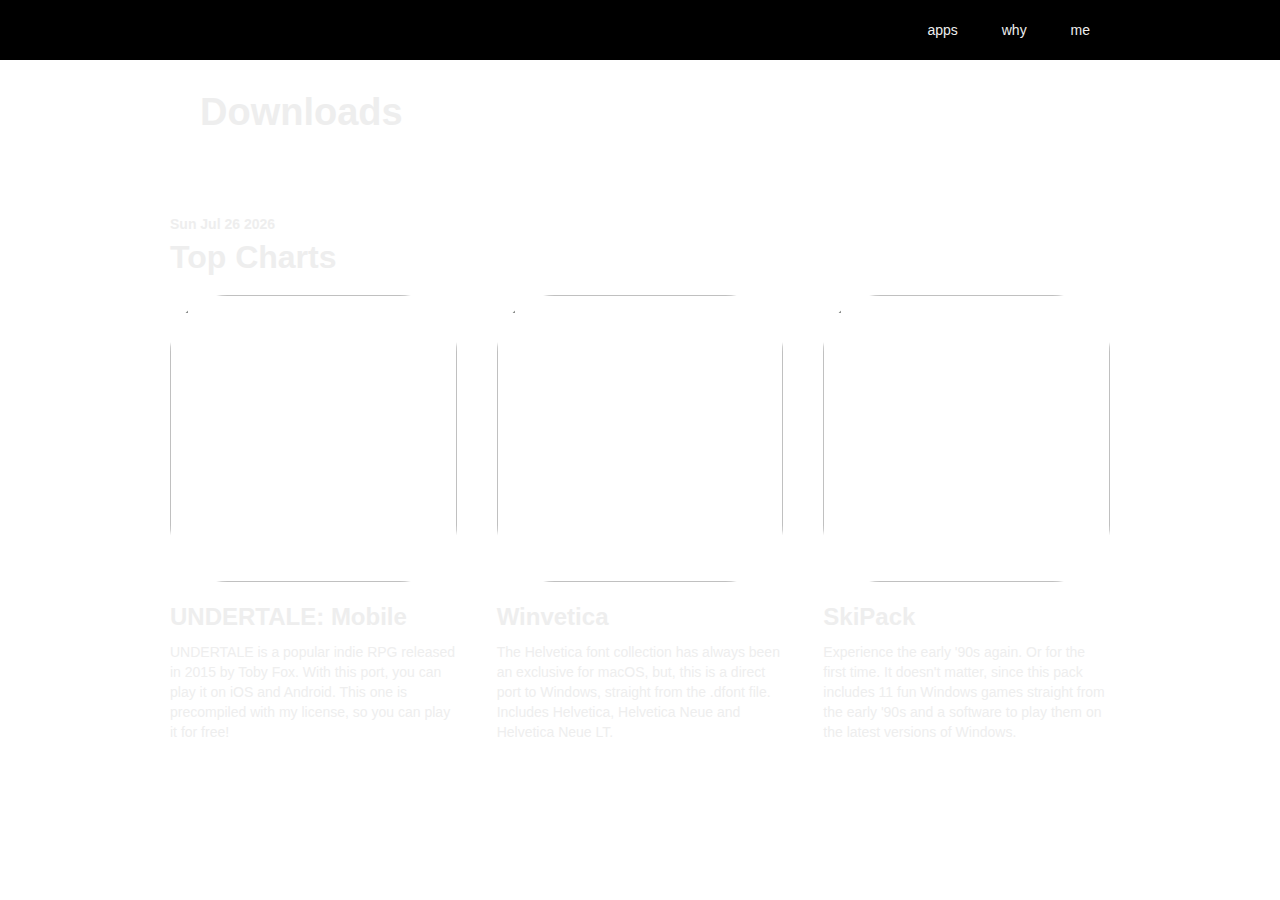
==== index.html @ b7f25a9e "Add files" ====
<!DOCTYPE html>
<html>
    <head>
        <meta charset="utf-8"/>
        <title>LIME</title>
        <meta content="width=device-width, initial-scale=1" name="viewport"/>
        <meta content="Webflow" name="generator"/>
        <link href="/main.css" rel="stylesheet" type="text/css"/>
        <link href="/ayefries.css" rel="stylesheet" type="text/css"/>
        <script src="https://ajax.googleapis.com/ajax/libs/webfont/1.6.26/webfont.js" type="text/javascript"></script>
        <script type="text/javascript">WebFont.load({  google: {    families: ["Inter:100,200,300,regular,500,600,700,800,900"]  }});</script>
        <!--[if lt IE 9]><script src="https://cdnjs.cloudflare.com/ajax/libs/html5shiv/3.7.3/html5shiv.min.js" type="text/javascript"></script><![endif]-->
        <script type="text/javascript">!function(o,c){var n=c.documentElement,t=" w-mod-";n.className+=t+"js",("ontouchstart"in o||o.DocumentTouch&&c instanceof DocumentTouch)&&(n.className+=t+"touch")}(window,document);</script>
        <link href="/favicon.ico" rel="shortcut icon" type="image/x-icon"/>
        <link href="/apple-touch-icon.png" rel="apple-touch-icon"/>
    </head>
    <body class="body">
        <div data-collapse="small" data-animation="over-right" data-duration="400" data-easing="ease-in-out-cubic" role="banner" class="navbar w-nav">
            <div class="container w-container">
                <a href="#" class="brand w-nav-brand"></a>
                <nav role="navigation" class="nav-menu w-nav-menu">
                    <a href="#cards-section" class="nav-link w-nav-link">apps</a>
                    <a href="#" class="nav-link-2 w-nav-link">why</a>
                    <a href="#" class="nav-link-3 w-nav-link">me</a>
                </nav>
                <div class="menu-button w-nav-button">
                    <div class="icon w-icon-nav-menu"></div>
                </div>
            </div>
        </div>
        <div class="section">
            <div class="container-2 w-container">
                <h1 class="heading">Downloads</h1>
            </div>
        </div>
        <section id="cards-section" class="cards-section">
            <div class="centered-container w-container">
                <div class="text-block" id="date">ALL TIME</div>
                <script>
                    var d = new Date();
                    document.getElementById("date").innerHTML = d.toDateString();
                </script>
                <h2 class="heading-2">Top Charts</h2>
                <div class="cards-grid-container">
                    <div id="w-node-0be28ad37b09-b2117bc1">
                        <div class="cards-image-mask">
                            <a class="image" href="/0001"><img src="https://uploads-ssl.webflow.com/5f4be71c3ffa8e6580117bc0/5f4ccf23a8316e9f488d3ea0_Untitled-1.png" srcset="https://uploads-ssl.webflow.com/5f4be71c3ffa8e6580117bc0/5f4ccf23a8316e9f488d3ea0_Untitled-1-p-500.png 500w, https://uploads-ssl.webflow.com/5f4be71c3ffa8e6580117bc0/5f4ccf23a8316e9f488d3ea0_Untitled-1-p-800.png 800w, https://uploads-ssl.webflow.com/5f4be71c3ffa8e6580117bc0/5f4ccf23a8316e9f488d3ea0_Untitled-1.png 1024w" sizes="(max-width: 479px) 65vw, (max-width: 767px) 78vw, (max-width: 991px) 229.3333282470703px, 286.66668701171875px" alt="" class="cards-image"/></a>
                        </div>
                        <h3>UNDERTALE: Mobile</h3>
                        <p>UNDERTALE is a popular indie RPG released in 2015 by Toby Fox. With this port, you can play it on iOS and Android. This one is precompiled with my license, so you can play it for free!</p>
                    </div>
                    <div id="w-node-0be28ad37b10-b2117bc1">
                        <div class="cards-image-mask">
                            <a class="image" href="/0002"><img src="https://uploads-ssl.webflow.com/5f4be71c3ffa8e6580117bc0/5f4ccd608e3f419d838f14cb_Winvetica.png" srcset="https://uploads-ssl.webflow.com/5f4be71c3ffa8e6580117bc0/5f4ccd608e3f419d838f14cb_Winvetica-p-500.png 500w, https://uploads-ssl.webflow.com/5f4be71c3ffa8e6580117bc0/5f4ccd608e3f419d838f14cb_Winvetica-p-800.png 800w, https://uploads-ssl.webflow.com/5f4be71c3ffa8e6580117bc0/5f4ccd608e3f419d838f14cb_Winvetica.png 1024w" sizes="(max-width: 479px) 65vw, (max-width: 767px) 78vw, (max-width: 991px) 229.33334350585938px, 286.6666564941406px" alt="" class="cards-image"/></a>
                        </div>
                    <h3 id="w-node-0be28ad37b13-b2117bc1">Winvetica</h3>
                    <p id="w-node-0be28ad37b15-b2117bc1">The Helvetica font collection has always been an exclusive for macOS, but, this is a direct port to Windows, straight from the .dfont file. Includes Helvetica, Helvetica Neue and Helvetica Neue LT.</p>
                </div>
                <div id="w-node-0be28ad37b17-b2117bc1">
                    <div class="cards-image-mask">
                        <a class="image" href="/0003"><img src="https://uploads-ssl.webflow.com/5f4be71c3ffa8e6580117bc0/5f4cd5f817865e6aff352562_SkiPack.png" srcset="https://uploads-ssl.webflow.com/5f4be71c3ffa8e6580117bc0/5f4cd5f817865e6aff352562_SkiPack-p-500.png 500w, https://uploads-ssl.webflow.com/5f4be71c3ffa8e6580117bc0/5f4cd5f817865e6aff352562_SkiPack-p-800.png 800w, https://uploads-ssl.webflow.com/5f4be71c3ffa8e6580117bc0/5f4cd5f817865e6aff352562_SkiPack.png 1024w" sizes="(max-width: 479px) 65vw, (max-width: 767px) 78vw, (max-width: 991px) 229.3333282470703px, 286.66668701171875px" alt="" class="cards-image"/></a>
                    </div>
                    <h3 id="w-node-0be28ad37b1a-b2117bc1">SkiPack</h3>
                    <p id="w-node-0be28ad37b1c-b2117bc1">Experience the early '90s again. Or for the first time. It doesn't matter, since this pack includes 11 fun Windows games straight from the early '90s and a software to play them on the latest versions of Windows.</p>
                </div>
            </div>
        </div>
    </section>
    <script src="https://d3e54v103j8qbb.cloudfront.net/js/jquery-3.5.1.min.dc5e7f18c8.js?site=5f4be71c3ffa8e6580117bc0" type="text/javascript" integrity="sha256-9/aliU8dGd2tb6OSsuzixeV4y/faTqgFtohetphbbj0=" crossorigin="anonymous"></script>
    <script src="https://uploads-ssl.webflow.com/5f4be71c3ffa8e6580117bc0/js/webflow.a8ec59595.js" type="text/javascript"></script>
    <!--[if lte IE 9]><script src="//cdnjs.cloudflare.com/ajax/libs/placeholders/3.0.2/placeholders.min.js"></script><![endif]-->
</body>
</html>
---- main.css ----
/* Generated on: Mon Aug 31 2020 11:08:50 GMT+0000 (Coordinated Universal Time) */
/* ==========================================================================
   normalize.css v3.0.3 | MIT License | github.com/necolas/normalize.css 
   ========================================================================== */
/*! normalize.css v3.0.3 | MIT License | github.com/necolas/normalize.css */html{font-family:sans-serif;-ms-text-size-adjust:100%;-webkit-text-size-adjust:100%;scroll-behavior:smooth;}body{margin:0}article,aside,details,figcaption,figure,footer,header,hgroup,main,menu,nav,section,summary{display:block}audio,canvas,progress,video{display:inline-block;vertical-align:baseline}audio:not([controls]){display:none;height:0}[hidden],template{display:none}a{background-color:transparent}a:active,a:hover{outline:0}abbr[title]{border-bottom:1px dotted}b,strong{font-weight:bold}dfn{font-style:italic}h1{font-size:2em;margin:.67em 0}mark{background:#ff0;color:#000}small{font-size:80%}sub,sup{font-size:75%;line-height:0;position:relative;vertical-align:baseline}sup{top:-0.5em}sub{bottom:-0.25em}img{border:0}svg:not(:root){overflow:hidden}figure{margin:1em 40px}hr{box-sizing:content-box;height:0}pre{overflow:auto}code,kbd,pre,samp{font-family:monospace,monospace;font-size:1em}button,input,optgroup,select,textarea{color:inherit;font:inherit;margin:0}button{overflow:visible}button,select{text-transform:none}button,html input[type="button"],input[type="reset"]{-webkit-appearance:button;cursor:pointer}button[disabled],html input[disabled]{cursor:default}button::-moz-focus-inner,input::-moz-focus-inner{border:0;padding:0}input{line-height:normal}input[type="checkbox"],input[type="radio"]{box-sizing:border-box;padding:0}input[type="number"]::-webkit-inner-spin-button,input[type="number"]::-webkit-outer-spin-button{height:auto}input[type="search"]{-webkit-appearance:none}input[type="search"]::-webkit-search-cancel-button,input[type="search"]::-webkit-search-decoration{-webkit-appearance:none}fieldset{border:1px solid #c0c0c0;margin:0 2px;padding:.35em .625em .75em}legend{border:0;padding:0}textarea{overflow:auto}optgroup{font-weight:bold}table{border-collapse:collapse;border-spacing:0}td,th{padding:0}

/* ==========================================================================
   Start of base Webflow CSS - If you're looking for some ultra-clean CSS, skip the boilerplate and see the unminified code below.
   ========================================================================== */
   @font-face{font-family:'webflow-icons';src:url("[data-uri]") format('truetype');font-weight:normal;font-style:normal}[class^="w-icon-"],[class*=" w-icon-"]{font-family:'webflow-icons' !important;speak:none;font-style:normal;font-weight:normal;font-variant:normal;text-transform:none;line-height:1;-webkit-font-smoothing:antialiased;-moz-osx-font-smoothing:grayscale}.w-icon-slider-right:before{content:"\e600"}.w-icon-slider-left:before{content:"\e601"}.w-icon-nav-menu:before{content:"\e602"}.w-icon-arrow-down:before,.w-icon-dropdown-toggle:before{content:"\e603"}.w-icon-file-upload-remove:before{content:"\e900"}.w-icon-file-upload-icon:before{content:"\e903"}*{-webkit-box-sizing:border-box;-moz-box-sizing:border-box;box-sizing:border-box}html{height:100%}body{margin:0;min-height:100%;background-color:#fff;font-family:Arial,sans-serif;font-size:14px;line-height:20px;color:#333}img{max-width:100%;vertical-align:middle;display:inline-block}html.w-mod-touch *{background-attachment:scroll !important}.w-block{display:block}.w-inline-block{max-width:100%;display:inline-block}.w-clearfix:before,.w-clearfix:after{content:" ";display:table;grid-column-start:1;grid-row-start:1;grid-column-end:2;grid-row-end:2}.w-clearfix:after{clear:both}.w-hidden{display:none}.w-button{display:inline-block;padding:9px 15px;background-color:#3898EC;color:white;border:0;line-height:inherit;text-decoration:none;cursor:pointer;border-radius:0}input.w-button{-webkit-appearance:button}html[data-w-dynpage] [data-w-cloak]{color:transparent !important}.w-webflow-badge,.w-webflow-badge *{position:static;left:auto;top:auto;right:auto;bottom:auto;z-index:auto;display:block;visibility:visible;overflow:visible;overflow-x:visible;overflow-y:visible;box-sizing:border-box;width:auto;height:auto;max-height:none;max-width:none;min-height:0;min-width:0;margin:0;padding:0;float:none;clear:none;border:0 none transparent;border-radius:0;background:none;background-image:none;background-position:0 0;background-size:auto auto;background-repeat:repeat;background-origin:padding-box;background-clip:border-box;background-attachment:scroll;background-color:transparent;box-shadow:none;opacity:1;transform:none;transition:none;direction:ltr;font-family:inherit;font-weight:inherit;color:inherit;font-size:inherit;line-height:inherit;font-style:inherit;font-variant:inherit;text-align:inherit;letter-spacing:inherit;text-decoration:inherit;text-indent:0;text-transform:inherit;list-style-type:disc;text-shadow:none;font-smoothing:auto;vertical-align:baseline;cursor:inherit;white-space:inherit;word-break:normal;word-spacing:normal;word-wrap:normal}.w-webflow-badge{position:fixed !important;display:inline-block !important;visibility:visible !important;z-index:2147483647 !important;top:auto !important;right:12px !important;bottom:12px !important;left:auto !important;color:#AAADB0 !important;background-color:#fff !important;border-radius:3px !important;padding:6px 8px 6px 6px !important;font-size:12px !important;opacity:1 !important;line-height:14px !important;text-decoration:none !important;transform:none !important;margin:0 !important;width:auto !important;height:auto !important;overflow:visible !important;white-space:nowrap;box-shadow:0 0 0 1px rgba(0,0,0,0.1),0 1px 3px rgba(0,0,0,0.1);cursor:pointer}.w-webflow-badge>img{display:inline-block !important;visibility:visible !important;opacity:1 !important;vertical-align:middle !important}h1,h2,h3,h4,h5,h6{font-weight:bold;margin-bottom:10px}h1{font-size:38px;line-height:44px;margin-top:20px}h2{font-size:32px;line-height:36px;margin-top:20px}h3{font-size:24px;line-height:30px;margin-top:20px}h4{font-size:18px;line-height:24px;margin-top:10px}h5{font-size:14px;line-height:20px;margin-top:10px}h6{font-size:12px;line-height:18px;margin-top:10px}p{margin-top:0;margin-bottom:10px}blockquote{margin:0 0 10px 0;padding:10px 20px;border-left:5px solid #E2E2E2;font-size:18px;line-height:22px}figure{margin:0;margin-bottom:10px}figcaption{margin-top:5px;text-align:center}ul,ol{margin-top:0;margin-bottom:10px;padding-left:40px}.w-list-unstyled{padding-left:0;list-style:none}.w-embed:before,.w-embed:after{content:" ";display:table;grid-column-start:1;grid-row-start:1;grid-column-end:2;grid-row-end:2}.w-embed:after{clear:both}.w-video{width:100%;position:relative;padding:0}.w-video iframe,.w-video object,.w-video embed{position:absolute;top:0;left:0;width:100%;height:100%}fieldset{padding:0;margin:0;border:0}button,html input[type="button"],input[type="reset"]{border:0;cursor:pointer;-webkit-appearance:button}.w-form{margin:0 0 15px}.w-form-done{display:none;padding:20px;text-align:center;background-color:#dddddd}.w-form-fail{display:none;margin-top:10px;padding:10px;background-color:#ffdede}label{display:block;margin-bottom:5px;font-weight:bold}.w-input,.w-select{display:block;width:100%;height:38px;padding:8px 12px;margin-bottom:10px;font-size:14px;line-height:1.42857143;color:#333333;vertical-align:middle;background-color:#ffffff;border:1px solid #cccccc}.w-input:-moz-placeholder,.w-select:-moz-placeholder{color:#999}.w-input::-moz-placeholder,.w-select::-moz-placeholder{color:#999;opacity:1}.w-input:-ms-input-placeholder,.w-select:-ms-input-placeholder{color:#999}.w-input::-webkit-input-placeholder,.w-select::-webkit-input-placeholder{color:#999}.w-input:focus,.w-select:focus{border-color:#3898EC;outline:0}.w-input[disabled],.w-select[disabled],.w-input[readonly],.w-select[readonly],fieldset[disabled] .w-input,fieldset[disabled] .w-select{cursor:not-allowed;background-color:#eeeeee}textarea.w-input,textarea.w-select{height:auto}.w-select{background-color:#f3f3f3}.w-select[multiple]{height:auto}.w-form-label{display:inline-block;cursor:pointer;font-weight:normal;margin-bottom:0}.w-radio{display:block;margin-bottom:5px;padding-left:20px}.w-radio:before,.w-radio:after{content:" ";display:table;grid-column-start:1;grid-row-start:1;grid-column-end:2;grid-row-end:2}.w-radio:after{clear:both}.w-radio-input{margin:4px 0 0;margin-top:1px \9;line-height:normal;float:left;margin-left:-20px}.w-radio-input{margin-top:3px}.w-file-upload{display:block;margin-bottom:10px}.w-file-upload-input{width:.1px;height:.1px;opacity:0;overflow:hidden;position:absolute;z-index:-100}.w-file-upload-default,.w-file-upload-uploading,.w-file-upload-success{display:inline-block;color:#333333}.w-file-upload-error{display:block;margin-top:10px}.w-file-upload-default.w-hidden,.w-file-upload-uploading.w-hidden,.w-file-upload-error.w-hidden,.w-file-upload-success.w-hidden{display:none}.w-file-upload-uploading-btn{display:flex;font-size:14px;font-weight:normal;cursor:pointer;margin:0;padding:8px 12px;border:1px solid #cccccc;background-color:#fafafa}.w-file-upload-file{display:flex;flex-grow:1;justify-content:space-between;margin:0;padding:8px 9px 8px 11px;border:1px solid #cccccc;background-color:#fafafa}.w-file-upload-file-name{font-size:14px;font-weight:normal;display:block}.w-file-remove-link{margin-top:3px;margin-left:10px;width:auto;height:auto;padding:3px;display:block;cursor:pointer}.w-icon-file-upload-remove{margin:auto;font-size:10px}.w-file-upload-error-msg{display:inline-block;color:#ea384c;padding:2px 0}.w-file-upload-info{display:inline-block;line-height:38px;padding:0 12px}.w-file-upload-label{display:inline-block;font-size:14px;font-weight:normal;cursor:pointer;margin:0;padding:8px 12px;border:1px solid #cccccc;background-color:#fafafa}.w-icon-file-upload-icon,.w-icon-file-upload-uploading{display:inline-block;margin-right:8px;width:20px}.w-icon-file-upload-uploading{height:20px}.w-container{margin-left:auto;margin-right:auto;max-width:940px}.w-container:before,.w-container:after{content:" ";display:table;grid-column-start:1;grid-row-start:1;grid-column-end:2;grid-row-end:2}.w-container:after{clear:both}.w-container .w-row{margin-left:-10px;margin-right:-10px}.w-row:before,.w-row:after{content:" ";display:table;grid-column-start:1;grid-row-start:1;grid-column-end:2;grid-row-end:2}.w-row:after{clear:both}.w-row .w-row{margin-left:0;margin-right:0}.w-col{position:relative;float:left;width:100%;min-height:1px;padding-left:10px;padding-right:10px}.w-col .w-col{padding-left:0;padding-right:0}.w-col-1{width:8.33333333%}.w-col-2{width:16.66666667%}.w-col-3{width:25%}.w-col-4{width:33.33333333%}.w-col-5{width:41.66666667%}.w-col-6{width:50%}.w-col-7{width:58.33333333%}.w-col-8{width:66.66666667%}.w-col-9{width:75%}.w-col-10{width:83.33333333%}.w-col-11{width:91.66666667%}.w-col-12{width:100%}.w-hidden-main{display:none !important}@media screen and (max-width:991px){.w-container{max-width:728px}.w-hidden-main{display:inherit !important}.w-hidden-medium{display:none !important}.w-col-medium-1{width:8.33333333%}.w-col-medium-2{width:16.66666667%}.w-col-medium-3{width:25%}.w-col-medium-4{width:33.33333333%}.w-col-medium-5{width:41.66666667%}.w-col-medium-6{width:50%}.w-col-medium-7{width:58.33333333%}.w-col-medium-8{width:66.66666667%}.w-col-medium-9{width:75%}.w-col-medium-10{width:83.33333333%}.w-col-medium-11{width:91.66666667%}.w-col-medium-12{width:100%}.w-col-stack{width:100%;left:auto;right:auto}}@media screen and (max-width:767px){.w-hidden-main{display:inherit !important}.w-hidden-medium{display:inherit !important}.w-hidden-small{display:none !important}.w-row,.w-container .w-row{margin-left:0;margin-right:0}.w-col{width:100%;left:auto;right:auto}.w-col-small-1{width:8.33333333%}.w-col-small-2{width:16.66666667%}.w-col-small-3{width:25%}.w-col-small-4{width:33.33333333%}.w-col-small-5{width:41.66666667%}.w-col-small-6{width:50%}.w-col-small-7{width:58.33333333%}.w-col-small-8{width:66.66666667%}.w-col-small-9{width:75%}.w-col-small-10{width:83.33333333%}.w-col-small-11{width:91.66666667%}.w-col-small-12{width:100%}}@media screen and (max-width:479px){.w-container{max-width:none}.w-hidden-main{display:inherit !important}.w-hidden-medium{display:inherit !important}.w-hidden-small{display:inherit !important}.w-hidden-tiny{display:none !important}.w-col{width:100%}.w-col-tiny-1{width:8.33333333%}.w-col-tiny-2{width:16.66666667%}.w-col-tiny-3{width:25%}.w-col-tiny-4{width:33.33333333%}.w-col-tiny-5{width:41.66666667%}.w-col-tiny-6{width:50%}.w-col-tiny-7{width:58.33333333%}.w-col-tiny-8{width:66.66666667%}.w-col-tiny-9{width:75%}.w-col-tiny-10{width:83.33333333%}.w-col-tiny-11{width:91.66666667%}.w-col-tiny-12{width:100%}}.w-widget{position:relative}.w-widget-map{width:100%;height:400px}.w-widget-map label{width:auto;display:inline}.w-widget-map img{max-width:inherit}.w-widget-map .gm-style-iw{text-align:center}.w-widget-map .gm-style-iw>button{display:none !important}.w-widget-twitter{overflow:hidden}.w-widget-twitter-count-shim{display:inline-block;vertical-align:top;position:relative;width:28px;height:20px;text-align:center;background:white;border:#758696 solid 1px;border-radius:3px}.w-widget-twitter-count-shim *{pointer-events:none;-webkit-user-select:none;-moz-user-select:none;-ms-user-select:none;user-select:none}.w-widget-twitter-count-shim .w-widget-twitter-count-inner{position:relative;font-size:15px;line-height:12px;text-align:center;color:#999;font-family:serif}.w-widget-twitter-count-shim .w-widget-twitter-count-clear{position:relative;display:block}.w-widget-twitter-count-shim.w--large{width:36px;height:28px}.w-widget-twitter-count-shim.w--large .w-widget-twitter-count-inner{font-size:18px;line-height:18px}.w-widget-twitter-count-shim:not(.w--vertical){margin-left:5px;margin-right:8px}.w-widget-twitter-count-shim:not(.w--vertical).w--large{margin-left:6px}.w-widget-twitter-count-shim:not(.w--vertical):before,.w-widget-twitter-count-shim:not(.w--vertical):after{top:50%;left:0;border:solid transparent;content:" ";height:0;width:0;position:absolute;pointer-events:none}.w-widget-twitter-count-shim:not(.w--vertical):before{border-color:rgba(117,134,150,0);border-right-color:#5d6c7b;border-width:4px;margin-left:-9px;margin-top:-4px}.w-widget-twitter-count-shim:not(.w--vertical).w--large:before{border-width:5px;margin-left:-10px;margin-top:-5px}.w-widget-twitter-count-shim:not(.w--vertical):after{border-color:rgba(255,255,255,0);border-right-color:white;border-width:4px;margin-left:-8px;margin-top:-4px}.w-widget-twitter-count-shim:not(.w--vertical).w--large:after{border-width:5px;margin-left:-9px;margin-top:-5px}.w-widget-twitter-count-shim.w--vertical{width:61px;height:33px;margin-bottom:8px}.w-widget-twitter-count-shim.w--vertical:before,.w-widget-twitter-count-shim.w--vertical:after{top:100%;left:50%;border:solid transparent;content:" ";height:0;width:0;position:absolute;pointer-events:none}.w-widget-twitter-count-shim.w--vertical:before{border-color:rgba(117,134,150,0);border-top-color:#5d6c7b;border-width:5px;margin-left:-5px}.w-widget-twitter-count-shim.w--vertical:after{border-color:rgba(255,255,255,0);border-top-color:white;border-width:4px;margin-left:-4px}.w-widget-twitter-count-shim.w--vertical .w-widget-twitter-count-inner{font-size:18px;line-height:22px}.w-widget-twitter-count-shim.w--vertical.w--large{width:76px}.w-widget-gplus{overflow:hidden}.w-background-video{position:relative;overflow:hidden;height:500px;color:white}.w-background-video>video{background-size:cover;background-position:50% 50%;position:absolute;margin:auto;width:100%;height:100%;right:-100%;bottom:-100%;top:-100%;left:-100%;object-fit:cover;z-index:-100}.w-background-video>video::-webkit-media-controls-start-playback-button{display:none !important;-webkit-appearance:none}.w-slider{position:relative;height:300px;text-align:center;background:#dddddd;clear:both;-webkit-tap-highlight-color:rgba(0,0,0,0);tap-highlight-color:rgba(0,0,0,0)}.w-slider-mask{position:relative;display:block;overflow:hidden;z-index:1;left:0;right:0;height:100%;white-space:nowrap}.w-slide{position:relative;display:inline-block;vertical-align:top;width:100%;height:100%;white-space:normal;text-align:left}.w-slider-nav{position:absolute;z-index:2;top:auto;right:0;bottom:0;left:0;margin:auto;padding-top:10px;height:40px;text-align:center;-webkit-tap-highlight-color:rgba(0,0,0,0);tap-highlight-color:rgba(0,0,0,0)}.w-slider-nav.w-round>div{border-radius:100%}.w-slider-nav.w-num>div{width:auto;height:auto;padding:.2em .5em;font-size:inherit;line-height:inherit}.w-slider-nav.w-shadow>div{box-shadow:0 0 3px rgba(51,51,51,0.4)}.w-slider-nav-invert{color:#fff}.w-slider-nav-invert>div{background-color:rgba(34,34,34,0.4)}.w-slider-nav-invert>div.w-active{background-color:#222}.w-slider-dot{position:relative;display:inline-block;width:1em;height:1em;background-color:rgba(255,255,255,0.4);cursor:pointer;margin:0 3px .5em;transition:background-color 100ms,color 100ms}.w-slider-dot.w-active{background-color:#fff}.w-slider-dot:focus{outline:none;box-shadow:0 0 0 2px #fff}.w-slider-dot:focus.w-active{box-shadow:none}.w-slider-arrow-left,.w-slider-arrow-right{position:absolute;width:80px;top:0;right:0;bottom:0;left:0;margin:auto;cursor:pointer;overflow:hidden;color:white;font-size:40px;-webkit-tap-highlight-color:rgba(0,0,0,0);tap-highlight-color:rgba(0,0,0,0);-webkit-user-select:none;-moz-user-select:none;-ms-user-select:none;user-select:none}.w-slider-arrow-left [class^="w-icon-"],.w-slider-arrow-right [class^="w-icon-"],.w-slider-arrow-left [class*=" w-icon-"],.w-slider-arrow-right [class*=" w-icon-"]{position:absolute}.w-slider-arrow-left:focus,.w-slider-arrow-right:focus{outline:0}.w-slider-arrow-left{z-index:3;right:auto}.w-slider-arrow-right{z-index:4;left:auto}.w-icon-slider-left,.w-icon-slider-right{top:0;right:0;bottom:0;left:0;margin:auto;width:1em;height:1em}.w-slider-aria-label{border:0;clip:rect(0 0 0 0);height:1px;margin:-1px;overflow:hidden;padding:0;position:absolute;width:1px}.w-dropdown{display:inline-block;position:relative;text-align:left;margin-left:auto;margin-right:auto;z-index:900}.w-dropdown-btn,.w-dropdown-toggle,.w-dropdown-link{position:relative;vertical-align:top;text-decoration:none;color:#222222;padding:20px;text-align:left;margin-left:auto;margin-right:auto;white-space:nowrap}.w-dropdown-toggle{-webkit-user-select:none;-moz-user-select:none;-ms-user-select:none;user-select:none;display:inline-block;cursor:pointer;padding-right:40px}.w-dropdown-toggle:focus{outline:0}.w-icon-dropdown-toggle{position:absolute;top:0;right:0;bottom:0;margin:auto;margin-right:20px;width:1em;height:1em}.w-dropdown-list{position:absolute;background:#dddddd;display:none;min-width:100%}.w-dropdown-list.w--open{display:block}.w-dropdown-link{padding:10px 20px;display:block;color:#222222}.w-dropdown-link.w--current{color:#0082f3}.w-dropdown-link:focus{outline:0}@media screen and (max-width:767px){.w-nav-brand{padding-left:10px}}.w-lightbox-backdrop{color:#000;cursor:auto;font-family:serif;font-size:medium;font-style:normal;font-variant:normal;font-weight:normal;letter-spacing:normal;line-height:normal;list-style:disc;text-align:start;text-indent:0;text-shadow:none;text-transform:none;visibility:visible;white-space:normal;word-break:normal;word-spacing:normal;word-wrap:normal;position:fixed;top:0;right:0;bottom:0;left:0;color:#fff;font-family:"Helvetica Neue",Helvetica,Ubuntu,"Segoe UI",Verdana,sans-serif;font-size:17px;line-height:1.2;font-weight:300;text-align:center;background:rgba(0,0,0,0.9);z-index:2000;outline:0;opacity:0;-webkit-user-select:none;-moz-user-select:none;-ms-user-select:none;-webkit-tap-highlight-color:transparent;-webkit-transform:translate(0, 0)}.w-lightbox-backdrop,.w-lightbox-container{height:100%;overflow:auto;-webkit-overflow-scrolling:touch}.w-lightbox-content{position:relative;height:100vh;overflow:hidden}.w-lightbox-view{position:absolute;width:100vw;height:100vh;opacity:0}.w-lightbox-view:before{content:"";height:100vh}.w-lightbox-group,.w-lightbox-group .w-lightbox-view,.w-lightbox-group .w-lightbox-view:before{height:86vh}.w-lightbox-frame,.w-lightbox-view:before{display:inline-block;vertical-align:middle}.w-lightbox-figure{position:relative;margin:0}.w-lightbox-group .w-lightbox-figure{cursor:pointer}.w-lightbox-img{width:auto;height:auto;max-width:none}.w-lightbox-image{display:block;float:none;max-width:100vw;max-height:100vh}.w-lightbox-group .w-lightbox-image{max-height:86vh}.w-lightbox-caption{position:absolute;right:0;bottom:0;left:0;padding:.5em 1em;background:rgba(0,0,0,0.4);text-align:left;text-overflow:ellipsis;white-space:nowrap;overflow:hidden}.w-lightbox-embed{position:absolute;top:0;right:0;bottom:0;left:0;width:100%;height:100%}.w-lightbox-control{position:absolute;top:0;width:4em;background-size:24px;background-repeat:no-repeat;background-position:center;cursor:pointer;-webkit-transition:all .3s;transition:all .3s}.w-lightbox-left{display:none;bottom:0;left:0;background-image:url("[data-uri]")}.w-lightbox-right{display:none;right:0;bottom:0;background-image:url("[data-uri]")}.w-lightbox-close{right:0;height:2.6em;background-image:url("[data-uri]");background-size:18px}.w-lightbox-strip{position:absolute;bottom:0;left:0;right:0;padding:0 1vh;line-height:0;white-space:nowrap;overflow-x:auto;overflow-y:hidden}.w-lightbox-item{display:inline-block;width:10vh;padding:2vh 1vh;box-sizing:content-box;cursor:pointer;-webkit-transform:translate3d(0, 0, 0)}.w-lightbox-active{opacity:.3}.w-lightbox-thumbnail{position:relative;height:10vh;background:#222;overflow:hidden}.w-lightbox-thumbnail-image{position:absolute;top:0;left:0}.w-lightbox-thumbnail .w-lightbox-tall{top:50%;width:100%;-webkit-transform:translate(0, -50%);-ms-transform:translate(0, -50%);transform:translate(0, -50%)}.w-lightbox-thumbnail .w-lightbox-wide{left:50%;height:100%;-webkit-transform:translate(-50%, 0);-ms-transform:translate(-50%, 0);transform:translate(-50%, 0)}.w-lightbox-spinner{position:absolute;top:50%;left:50%;box-sizing:border-box;width:40px;height:40px;margin-top:-20px;margin-left:-20px;border:5px solid rgba(0,0,0,0.4);border-radius:50%;-webkit-animation:spin .8s infinite linear;animation:spin .8s infinite linear}.w-lightbox-spinner:after{content:"";position:absolute;top:-4px;right:-4px;bottom:-4px;left:-4px;border:3px solid transparent;border-bottom-color:#fff;border-radius:50%}.w-lightbox-hide{display:none}.w-lightbox-noscroll{overflow:hidden}@media (min-width:768px){.w-lightbox-content{height:96vh;margin-top:2vh}.w-lightbox-view,.w-lightbox-view:before{height:96vh}.w-lightbox-group,.w-lightbox-group .w-lightbox-view,.w-lightbox-group .w-lightbox-view:before{height:84vh}.w-lightbox-image{max-width:96vw;max-height:96vh}.w-lightbox-group .w-lightbox-image{max-width:82.3vw;max-height:84vh}.w-lightbox-left,.w-lightbox-right{display:block;opacity:.5}.w-lightbox-close{opacity:.8}.w-lightbox-control:hover{opacity:1}}.w-lightbox-inactive,.w-lightbox-inactive:hover{opacity:0}.w-richtext:before,.w-richtext:after{content:" ";display:table;grid-column-start:1;grid-row-start:1;grid-column-end:2;grid-row-end:2}.w-richtext:after{clear:both}.w-richtext[contenteditable="true"]:before,.w-richtext[contenteditable="true"]:after{white-space:initial}.w-richtext ol,.w-richtext ul{overflow:hidden}.w-richtext .w-richtext-figure-selected.w-richtext-figure-type-video div:after,.w-richtext .w-richtext-figure-selected[data-rt-type="video"] div:after{outline:2px solid #2895f7}.w-richtext .w-richtext-figure-selected.w-richtext-figure-type-image div,.w-richtext .w-richtext-figure-selected[data-rt-type="image"] div{outline:2px solid #2895f7}.w-richtext figure.w-richtext-figure-type-video>div:after,.w-richtext figure[data-rt-type="video"]>div:after{content:'';position:absolute;display:none;left:0;top:0;right:0;bottom:0}.w-richtext figure{position:relative;max-width:60%}.w-richtext figure>div:before{cursor:default !important}.w-richtext figure img{width:100%}.w-richtext figure figcaption.w-richtext-figcaption-placeholder{opacity:.6}.w-richtext figure div{font-size:0;color:transparent}.w-richtext figure.w-richtext-figure-type-image,.w-richtext figure[data-rt-type="image"]{display:table}.w-richtext figure.w-richtext-figure-type-image>div,.w-richtext figure[data-rt-type="image"]>div{display:inline-block}.w-richtext figure.w-richtext-figure-type-image>figcaption,.w-richtext figure[data-rt-type="image"]>figcaption{display:table-caption;caption-side:bottom}.w-richtext figure.w-richtext-figure-type-video,.w-richtext figure[data-rt-type="video"]{width:60%;height:0}.w-richtext figure.w-richtext-figure-type-video iframe,.w-richtext figure[data-rt-type="video"] iframe{position:absolute;top:0;left:0;width:100%;height:100%}.w-richtext figure.w-richtext-figure-type-video>div,.w-richtext figure[data-rt-type="video"]>div{width:100%}.w-richtext figure.w-richtext-align-center{margin-right:auto;margin-left:auto;clear:both}.w-richtext figure.w-richtext-align-center.w-richtext-figure-type-image>div,.w-richtext figure.w-richtext-align-center[data-rt-type="image"]>div{max-width:100%}.w-richtext figure.w-richtext-align-normal{clear:both}.w-richtext figure.w-richtext-align-fullwidth{width:100%;max-width:100%;text-align:center;clear:both;display:block;margin-right:auto;margin-left:auto}.w-richtext figure.w-richtext-align-fullwidth>div{display:inline-block;padding-bottom:inherit}.w-richtext figure.w-richtext-align-fullwidth>figcaption{display:block}.w-richtext figure.w-richtext-align-floatleft{float:left;margin-right:15px;clear:none}.w-richtext figure.w-richtext-align-floatright{float:right;margin-left:15px;clear:none}.w-nav{position:relative;background:#dddddd;z-index:1000}.w-nav:before,.w-nav:after{content:" ";display:table;grid-column-start:1;grid-row-start:1;grid-column-end:2;grid-row-end:2}.w-nav:after{clear:both}.w-nav-brand{position:relative;float:left;text-decoration:none;color:#333333}.w-nav-link{position:relative;display:inline-block;vertical-align:top;text-decoration:none;color:#222222;padding:20px;text-align:left;margin-left:auto;margin-right:auto}.w-nav-link.w--current{color:#0082f3}.w-nav-menu{position:relative;float:right}[data-nav-menu-open]{display:block !important;position:absolute;top:100%;left:0;right:0;background:#C8C8C8;text-align:center;overflow:visible;min-width:200px}.w--nav-link-open{display:block;position:relative}.w-nav-overlay{position:absolute;overflow:hidden;display:none;top:100%;left:0;right:0;width:100%}.w-nav-overlay [data-nav-menu-open]{top:0}.w-nav[data-animation="over-left"] .w-nav-overlay{width:auto}.w-nav[data-animation="over-left"] .w-nav-overlay,.w-nav[data-animation="over-left"] [data-nav-menu-open]{right:auto;z-index:1;top:0}.w-nav[data-animation="over-right"] .w-nav-overlay{width:auto}.w-nav[data-animation="over-right"] .w-nav-overlay,.w-nav[data-animation="over-right"] [data-nav-menu-open]{left:auto;z-index:1;top:0}.w-nav-button{position:relative;float:right;padding:18px;font-size:24px;display:none;cursor:pointer;-webkit-tap-highlight-color:rgba(0,0,0,0);tap-highlight-color:rgba(0,0,0,0);-webkit-user-select:none;-moz-user-select:none;-ms-user-select:none;user-select:none}.w-nav-button:focus{outline:0}.w-nav-button.w--open{background-color:#C8C8C8;color:white}.w-nav[data-collapse="all"] .w-nav-menu{display:none}.w-nav[data-collapse="all"] .w-nav-button{display:block}.w--nav-dropdown-open{display:block}.w--nav-dropdown-toggle-open{display:block}.w--nav-dropdown-list-open{position:static}@media screen and (max-width:991px){.w-nav[data-collapse="medium"] .w-nav-menu{display:none}.w-nav[data-collapse="medium"] .w-nav-button{display:block}}@media screen and (max-width:767px){.w-nav[data-collapse="small"] .w-nav-menu{display:none}.w-nav[data-collapse="small"] .w-nav-button{display:block}.w-nav-brand{padding-left:10px}}@media screen and (max-width:479px){.w-nav[data-collapse="tiny"] .w-nav-menu{display:none}.w-nav[data-collapse="tiny"] .w-nav-button{display:block}}.w-tabs{position:relative}.w-tabs:before,.w-tabs:after{content:" ";display:table;grid-column-start:1;grid-row-start:1;grid-column-end:2;grid-row-end:2}.w-tabs:after{clear:both}.w-tab-menu{position:relative}.w-tab-link{position:relative;display:inline-block;vertical-align:top;text-decoration:none;padding:9px 30px;text-align:left;cursor:pointer;color:#222222;background-color:#dddddd}.w-tab-link.w--current{background-color:#C8C8C8}.w-tab-link:focus{outline:0}.w-tab-content{position:relative;display:block;overflow:hidden}.w-tab-pane{position:relative;display:none}.w--tab-active{display:block}@media screen and (max-width:479px){.w-tab-link{display:block}}.w-ix-emptyfix:after{content:""}@keyframes spin{0%{transform:rotate(0deg)}100%{transform:rotate(360deg)}}.w-dyn-empty{padding:10px;background-color:#dddddd}.w-dyn-hide{display:none !important}.w-dyn-bind-empty{display:none !important}.w-condition-invisible{display:none !important}

   /* ==========================================================================
      Start of custom Webflow CSS
      ========================================================================== */
   .nav-link {
     font-family: Inter, sans-serif;
     color: #eee;
   }
   
   .container {
     color: #fff;
   }
   
   .navbar {
     background-color: #000;
     background-image: url("https://uploads-ssl.webflow.com/5f4be71c3ffa8e6580117bc0/5f4bebc6b532cc19ce7320cb_pattern.jpg");
     background-position: 0px 0px;
     background-size: auto;
     font-family: Inter, sans-serif;
     color: #fff;
   }
   
   .brand {
     background-image: url("https://uploads-ssl.webflow.com/5f4be71c3ffa8e6580117bc0/5f4be9cc2b080e8861b9d771_sansdog.jpg");
     background-position: 0px 0px;
     background-size: cover;
     background-attachment: scroll;
   }
   
   .body {
     background-color: #fff;
     background-image: url("https://uploads-ssl.webflow.com/5f4be71c3ffa8e6580117bc0/5f4bebc6b532cc19ce7320cb_pattern.jpg");
     background-position: 0px 0px;
     background-size: auto;
     font-family: Inter, sans-serif;
     background-clip: border-box;
     background-attachment: fixed;
   }
   
   .nav-link-2 {
     color: #eee;
   }
   
   .nav-link-3 {
     color: #eee;
   }
   
   .section {
     background-image: url("https://uploads-ssl.webflow.com/5f4be71c3ffa8e6580117bc0/5f4bf3d398f19e31a072eeff_Island.jpg");
     background-position: 50% 50%;
     background-size: cover;
   }
   
   .heading {
     margin-top: 30px;
     margin-bottom: 30px;
     color: #eee;
   }
   
   .container-2 {
     padding-right: 30px;
     padding-left: 30px;
   }
   
   .div-block {
     display: -webkit-box;
     display: -webkit-flex;
     display: -ms-flexbox;
     display: flex;
     -webkit-flex-wrap: nowrap;
     -ms-flex-wrap: nowrap;
     flex-wrap: nowrap;
     background-image: url("https://uploads-ssl.webflow.com/5f4be71c3ffa8e6580117bc0/5f4bf3d398f19e31a072eeff_Island.jpg");
     background-position: 50% 50%;
     background-size: cover;
   }
   
   .grid {
     grid-row-gap: 0px;
     grid-template-areas: ". . . . ." ". . . . Area";
     -ms-grid-columns: 1fr 1fr 1fr 1fr 1fr;
     grid-template-columns: 1fr 1fr 1fr 1fr 1fr;
     -ms-grid-rows: 222px 0px 222px 0px 222px;
     grid-template-rows: 222px 222px 222px;
   }
   
   .grid-2 {
     margin-right: 100px;
     margin-left: 100px;
     grid-auto-flow: row;
     grid-auto-rows: 500px;
     grid-column-gap: 42px;
     grid-row-gap: 42px;
     grid-template-areas: "Area";
     -ms-grid-columns: 1fr;
     grid-template-columns: 1fr;
     -ms-grid-rows: 500px 42px auto;
     grid-template-rows: 500px auto;
   }
   
   .container-3 {
     margin-top: 80px;
   }
   
   .grid-3 {
     grid-auto-flow: row;
     grid-column-gap: 44px;
     grid-row-gap: 44px;
     grid-template-areas: "Area Area-2" "Area-3 Area-4";
     -ms-grid-rows: 500px 44px auto;
     grid-template-rows: 500px auto;
   }
   
   .div-block-2 {
     border-radius: 15%;
     background-color: #242424;
   }
   
   .div-block-3 {
     background-color: #242424;
   }
   
   .div-block-4 {
     background-color: #242424;
   }
   
   .div-block-5 {
     background-color: #242424;
   }
   
   .cards-section {
     padding-top: 50px;
     padding-bottom: 100px;
   }
   
   .centered-container {
     -webkit-box-flex: 1;
     -webkit-flex: 1;
     -ms-flex: 1;
     flex: 1;
     color: #eee;
     text-align: center;
   }
   
   .cards-grid-container {
     display: -ms-grid;
     display: grid;
     grid-auto-columns: 1fr;
     grid-column-gap: 40px;
     grid-row-gap: 40px;
     -ms-grid-columns: 1fr 1fr 1fr;
     grid-template-columns: 1fr 1fr 1fr;
     -ms-grid-rows: auto;
     grid-template-rows: auto;
     text-align: left;
   }
   
   .cards-image-mask {
     position: relative;
     overflow: hidden;
     width: 100%;
     padding-top: 100%;
     border-radius: 0%;
   }
   
   .cards-image {
     position: absolute;
     left: 0%;
     top: 0%;
     right: 0%;
     bottom: 0%;
     overflow: hidden;
     width: 100%;
     height: 100%;
     max-width: none;
     border-bottom: 1px none #000;
     border-radius: 20%;
     -o-object-fit: cover;
     object-fit: cover;
     -o-object-position: 50% 50%;
     object-position: 50% 50%;
   }
   
   .heading-2 {
     margin: 5px 0px 20px;
     text-align: left;
   }
   
   .text-block {
     font-weight: 700;
     text-align: left;
   }
   
   .utility-page-wrap {
     display: -webkit-box;
     display: -webkit-flex;
     display: -ms-flexbox;
     display: flex;
     width: 100vw;
     height: 100vh;
     max-height: 100%;
     max-width: 100%;
     -webkit-box-pack: center;
     -webkit-justify-content: center;
     -ms-flex-pack: center;
     justify-content: center;
     -webkit-box-align: center;
     -webkit-align-items: center;
     -ms-flex-align: center;
     align-items: center;
   }
   
   .utility-page-content {
     display: -webkit-box;
     display: -webkit-flex;
     display: -ms-flexbox;
     display: flex;
     width: 260px;
     -webkit-box-orient: vertical;
     -webkit-box-direction: normal;
     -webkit-flex-direction: column;
     -ms-flex-direction: column;
     flex-direction: column;
     text-align: center;
   }
   
   @media screen and (max-width: 991px) {
     .nav-menu {
       background-color: #1d1d1d;
       background-image: url("https://uploads-ssl.webflow.com/5f4be71c3ffa8e6580117bc0/5f4bebc6b532cc19ce7320cb_pattern.jpg");
       background-position: 0px 0px;
       background-size: auto;
     }
     .menu-button {
       background-color: transparent;
     }
     .cards-grid-container {
       grid-column-gap: 20px;
     }
   }
   
   @media screen and (max-width: 767px) {
     .cards-section {
       margin-right: 64px;
       margin-left: 64px;
       padding: 40px 20px;
     }
     .cards-grid-container {
       max-width: none;
       -ms-grid-row-align: stretch;
       align-self: stretch;
       -ms-grid-columns: 1fr;
       grid-template-columns: 1fr;
       -ms-grid-rows: auto auto auto;
       grid-template-rows: auto auto auto;
     }
   }
   
   @media screen and (max-width: 479px) {
     .grid-2 {
       margin-right: 10vw;
       margin-left: 10vw;
       -ms-grid-columns: 1.25fr;
       grid-template-columns: 1.25fr;
     }
     .centered-container {
       text-align: left;
     }
     .cards-grid-container {
       margin-right: 0px;
       margin-left: 0px;
       padding-top: 20px;
       padding-bottom: 20px;
       -ms-grid-columns: 1fr;
       grid-template-columns: 1fr;
     }
     .heading-2 {
       margin-right: 0px;
       margin-left: 0px;
     }
   }
   
   @media screen and (max-width: 767px) {
     #w-node-0be28ad37b13-b2117bc1 {
       -ms-grid-row: span 1;
       grid-row-start: span 1;
       -ms-grid-row-span: 1;
       grid-row-end: span 1;
       -ms-grid-column: span 1;
       grid-column-start: span 1;
       -ms-grid-column-span: 1;
       grid-column-end: span 1;
     }
     #w-node-0be28ad37b15-b2117bc1 {
       -ms-grid-row: span 1;
       grid-row-start: span 1;
       -ms-grid-row-span: 1;
       grid-row-end: span 1;
       -ms-grid-column: span 1;
       grid-column-start: span 1;
       -ms-grid-column-span: 1;
       grid-column-end: span 1;
     }
     #w-node-0be28ad37b1a-b2117bc1 {
       -ms-grid-row: span 1;
       grid-row-start: span 1;
       -ms-grid-row-span: 1;
       grid-row-end: span 1;
       -ms-grid-column: span 1;
       grid-column-start: span 1;
       -ms-grid-column-span: 1;
       grid-column-end: span 1;
     }
     #w-node-0be28ad37b1c-b2117bc1 {
       -ms-grid-row: span 1;
       grid-row-start: span 1;
       -ms-grid-row-span: 1;
       grid-row-end: span 1;
       -ms-grid-column: span 1;
       grid-column-start: span 1;
       -ms-grid-column-span: 1;
       grid-column-end: span 1;
       -ms-grid-row-align: start;
       align-self: start;
     }
   }
   
   @media screen and (max-width: 479px) {
     #w-node-0be28ad37b09-b2117bc1 {
       -ms-grid-column: span 1;
       grid-column-start: span 1;
       -ms-grid-column-span: 1;
       grid-column-end: span 1;
     }
     #w-node-0be28ad37b10-b2117bc1 {
       -ms-grid-column: span 1;
       grid-column-start: span 1;
       -ms-grid-column-span: 1;
       grid-column-end: span 1;
     }
     #w-node-0be28ad37b17-b2117bc1 {
       -ms-grid-column: span 1;
       grid-column-start: span 1;
       -ms-grid-column-span: 1;
       grid-column-end: span 1;
     }
   }
---- ayefries.css ----
/* ayefries.css
overwrite webflow.css with css3 !important tag */
html {
    scroll-behavior: smooth;
}
body {
    transition: ease 300ms;
}
a {
    color: #eee!important;
    transition: ease 200ms;
}
a:hover {
    color: rgb(10, 132, 255)!important;
    opacity: 0.75;
}
body {
    color: #eee!important;
}
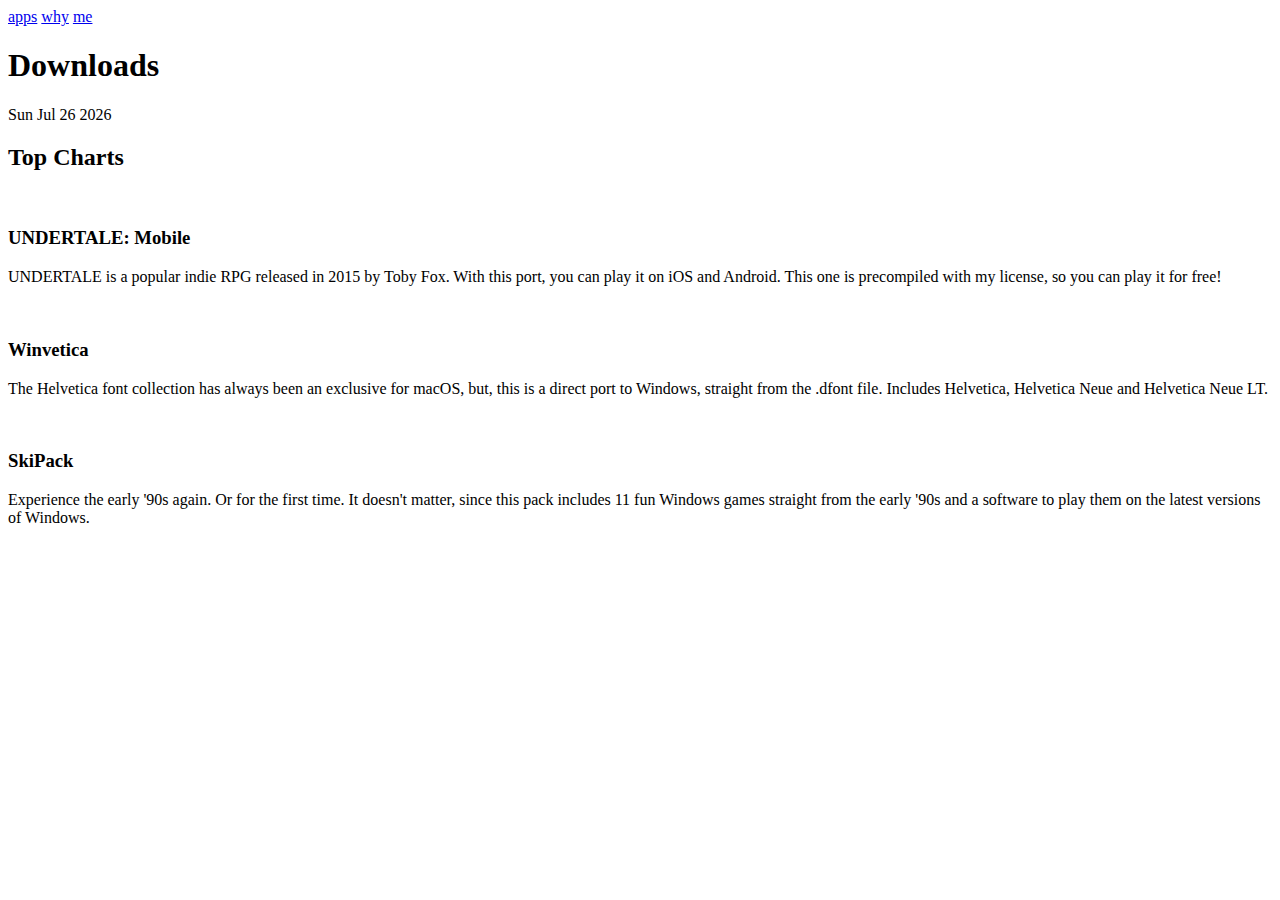
==== commit 6e640150: "fixed paths" ====
--- a/index.html
+++ b/index.html
@@ -5,14 +5,14 @@
         <title>LIME</title>
         <meta content="width=device-width, initial-scale=1" name="viewport"/>
         <meta content="Webflow" name="generator"/>
-        <link href="/main.css" rel="stylesheet" type="text/css"/>
-        <link href="/ayefries.css" rel="stylesheet" type="text/css"/>
+        <link href="/LIME/main.css" rel="stylesheet" type="text/css"/>
+        <link href="/LIME/ayefries.css" rel="stylesheet" type="text/css"/>
         <script src="https://ajax.googleapis.com/ajax/libs/webfont/1.6.26/webfont.js" type="text/javascript"></script>
         <script type="text/javascript">WebFont.load({  google: {    families: ["Inter:100,200,300,regular,500,600,700,800,900"]  }});</script>
         <!--[if lt IE 9]><script src="https://cdnjs.cloudflare.com/ajax/libs/html5shiv/3.7.3/html5shiv.min.js" type="text/javascript"></script><![endif]-->
         <script type="text/javascript">!function(o,c){var n=c.documentElement,t=" w-mod-";n.className+=t+"js",("ontouchstart"in o||o.DocumentTouch&&c instanceof DocumentTouch)&&(n.className+=t+"touch")}(window,document);</script>
-        <link href="/favicon.ico" rel="shortcut icon" type="image/x-icon"/>
-        <link href="/apple-touch-icon.png" rel="apple-touch-icon"/>
+        <link href="/LIME/favicon.ico" rel="shortcut icon" type="image/x-icon"/>
+        <link href="/LIME/apple-touch-icon.png" rel="apple-touch-icon"/>
     </head>
     <body class="body">
         <div data-collapse="small" data-animation="over-right" data-duration="400" data-easing="ease-in-out-cubic" role="banner" class="navbar w-nav">
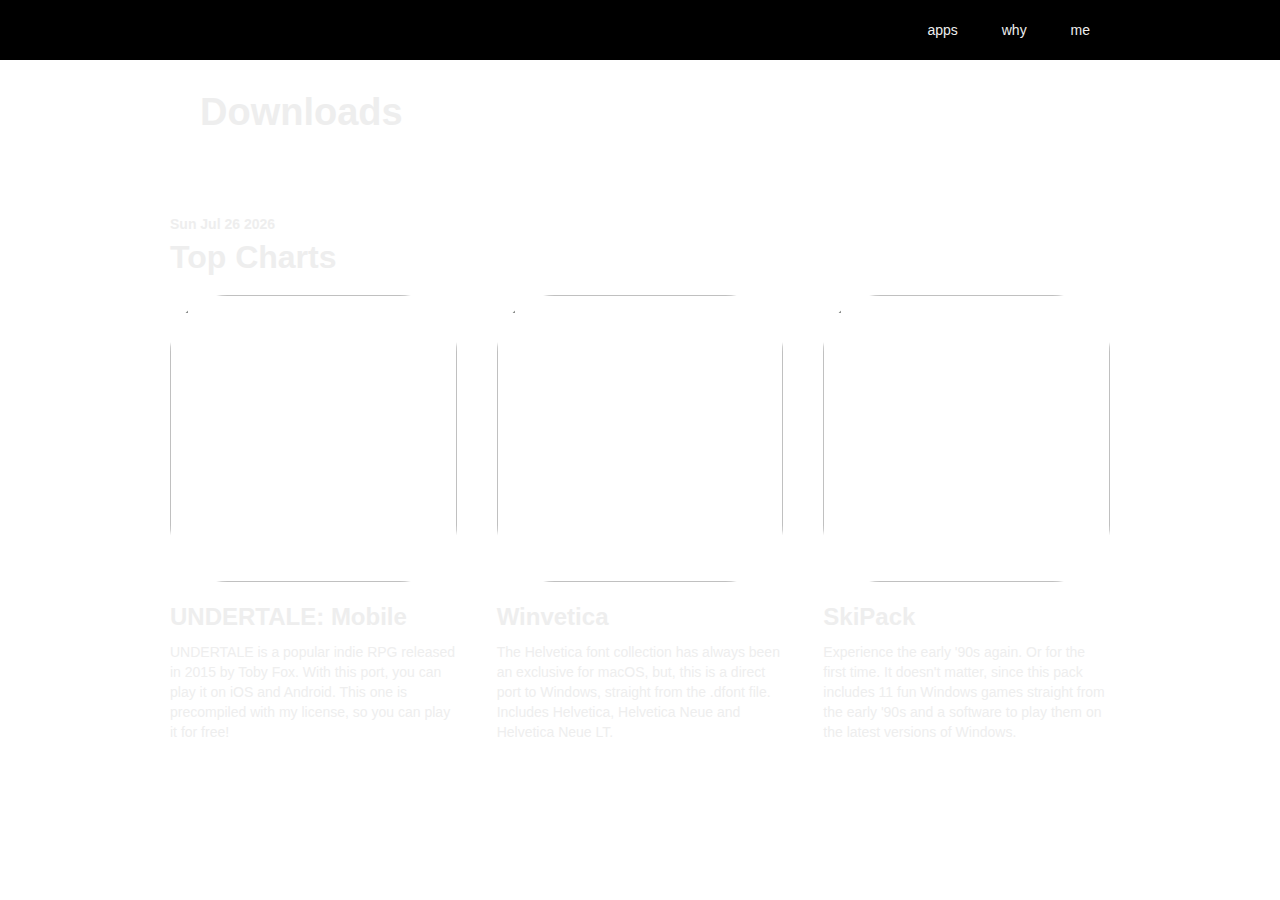
==== commit ae870e19: "fixed paths (AGAIN)" ====
--- a/index.html
+++ b/index.html
@@ -5,14 +5,14 @@
         <title>LIME</title>
         <meta content="width=device-width, initial-scale=1" name="viewport"/>
         <meta content="Webflow" name="generator"/>
-        <link href="/LIME/main.css" rel="stylesheet" type="text/css"/>
-        <link href="/LIME/ayefries.css" rel="stylesheet" type="text/css"/>
+        <link href="main.css" rel="stylesheet" type="text/css"/>
+        <link href="ayefries.css" rel="stylesheet" type="text/css"/>
         <script src="https://ajax.googleapis.com/ajax/libs/webfont/1.6.26/webfont.js" type="text/javascript"></script>
         <script type="text/javascript">WebFont.load({  google: {    families: ["Inter:100,200,300,regular,500,600,700,800,900"]  }});</script>
         <!--[if lt IE 9]><script src="https://cdnjs.cloudflare.com/ajax/libs/html5shiv/3.7.3/html5shiv.min.js" type="text/javascript"></script><![endif]-->
         <script type="text/javascript">!function(o,c){var n=c.documentElement,t=" w-mod-";n.className+=t+"js",("ontouchstart"in o||o.DocumentTouch&&c instanceof DocumentTouch)&&(n.className+=t+"touch")}(window,document);</script>
-        <link href="/LIME/favicon.ico" rel="shortcut icon" type="image/x-icon"/>
-        <link href="/LIME/apple-touch-icon.png" rel="apple-touch-icon"/>
+        <link href="favicon.ico" rel="shortcut icon" type="image/x-icon"/>
+        <link href="apple-touch-icon.png" rel="apple-touch-icon"/>
     </head>
     <body class="body">
         <div data-collapse="small" data-animation="over-right" data-duration="400" data-easing="ease-in-out-cubic" role="banner" class="navbar w-nav">
@@ -44,21 +44,21 @@
                 <div class="cards-grid-container">
                     <div id="w-node-0be28ad37b09-b2117bc1">
                         <div class="cards-image-mask">
-                            <a class="image" href="/0001"><img src="https://uploads-ssl.webflow.com/5f4be71c3ffa8e6580117bc0/5f4ccf23a8316e9f488d3ea0_Untitled-1.png" srcset="https://uploads-ssl.webflow.com/5f4be71c3ffa8e6580117bc0/5f4ccf23a8316e9f488d3ea0_Untitled-1-p-500.png 500w, https://uploads-ssl.webflow.com/5f4be71c3ffa8e6580117bc0/5f4ccf23a8316e9f488d3ea0_Untitled-1-p-800.png 800w, https://uploads-ssl.webflow.com/5f4be71c3ffa8e6580117bc0/5f4ccf23a8316e9f488d3ea0_Untitled-1.png 1024w" sizes="(max-width: 479px) 65vw, (max-width: 767px) 78vw, (max-width: 991px) 229.3333282470703px, 286.66668701171875px" alt="" class="cards-image"/></a>
+                            <a class="image" href="0001"><img src="https://uploads-ssl.webflow.com/5f4be71c3ffa8e6580117bc0/5f4ccf23a8316e9f488d3ea0_Untitled-1.png" srcset="https://uploads-ssl.webflow.com/5f4be71c3ffa8e6580117bc0/5f4ccf23a8316e9f488d3ea0_Untitled-1-p-500.png 500w, https://uploads-ssl.webflow.com/5f4be71c3ffa8e6580117bc0/5f4ccf23a8316e9f488d3ea0_Untitled-1-p-800.png 800w, https://uploads-ssl.webflow.com/5f4be71c3ffa8e6580117bc0/5f4ccf23a8316e9f488d3ea0_Untitled-1.png 1024w" sizes="(max-width: 479px) 65vw, (max-width: 767px) 78vw, (max-width: 991px) 229.3333282470703px, 286.66668701171875px" alt="" class="cards-image"/></a>
                         </div>
                         <h3>UNDERTALE: Mobile</h3>
                         <p>UNDERTALE is a popular indie RPG released in 2015 by Toby Fox. With this port, you can play it on iOS and Android. This one is precompiled with my license, so you can play it for free!</p>
                     </div>
                     <div id="w-node-0be28ad37b10-b2117bc1">
                         <div class="cards-image-mask">
-                            <a class="image" href="/0002"><img src="https://uploads-ssl.webflow.com/5f4be71c3ffa8e6580117bc0/5f4ccd608e3f419d838f14cb_Winvetica.png" srcset="https://uploads-ssl.webflow.com/5f4be71c3ffa8e6580117bc0/5f4ccd608e3f419d838f14cb_Winvetica-p-500.png 500w, https://uploads-ssl.webflow.com/5f4be71c3ffa8e6580117bc0/5f4ccd608e3f419d838f14cb_Winvetica-p-800.png 800w, https://uploads-ssl.webflow.com/5f4be71c3ffa8e6580117bc0/5f4ccd608e3f419d838f14cb_Winvetica.png 1024w" sizes="(max-width: 479px) 65vw, (max-width: 767px) 78vw, (max-width: 991px) 229.33334350585938px, 286.6666564941406px" alt="" class="cards-image"/></a>
+                            <a class="image" href="0002"><img src="https://uploads-ssl.webflow.com/5f4be71c3ffa8e6580117bc0/5f4ccd608e3f419d838f14cb_Winvetica.png" srcset="https://uploads-ssl.webflow.com/5f4be71c3ffa8e6580117bc0/5f4ccd608e3f419d838f14cb_Winvetica-p-500.png 500w, https://uploads-ssl.webflow.com/5f4be71c3ffa8e6580117bc0/5f4ccd608e3f419d838f14cb_Winvetica-p-800.png 800w, https://uploads-ssl.webflow.com/5f4be71c3ffa8e6580117bc0/5f4ccd608e3f419d838f14cb_Winvetica.png 1024w" sizes="(max-width: 479px) 65vw, (max-width: 767px) 78vw, (max-width: 991px) 229.33334350585938px, 286.6666564941406px" alt="" class="cards-image"/></a>
                         </div>
                     <h3 id="w-node-0be28ad37b13-b2117bc1">Winvetica</h3>
                     <p id="w-node-0be28ad37b15-b2117bc1">The Helvetica font collection has always been an exclusive for macOS, but, this is a direct port to Windows, straight from the .dfont file. Includes Helvetica, Helvetica Neue and Helvetica Neue LT.</p>
                 </div>
                 <div id="w-node-0be28ad37b17-b2117bc1">
                     <div class="cards-image-mask">
-                        <a class="image" href="/0003"><img src="https://uploads-ssl.webflow.com/5f4be71c3ffa8e6580117bc0/5f4cd5f817865e6aff352562_SkiPack.png" srcset="https://uploads-ssl.webflow.com/5f4be71c3ffa8e6580117bc0/5f4cd5f817865e6aff352562_SkiPack-p-500.png 500w, https://uploads-ssl.webflow.com/5f4be71c3ffa8e6580117bc0/5f4cd5f817865e6aff352562_SkiPack-p-800.png 800w, https://uploads-ssl.webflow.com/5f4be71c3ffa8e6580117bc0/5f4cd5f817865e6aff352562_SkiPack.png 1024w" sizes="(max-width: 479px) 65vw, (max-width: 767px) 78vw, (max-width: 991px) 229.3333282470703px, 286.66668701171875px" alt="" class="cards-image"/></a>
+                        <a class="image" href="0003"><img src="https://uploads-ssl.webflow.com/5f4be71c3ffa8e6580117bc0/5f4cd5f817865e6aff352562_SkiPack.png" srcset="https://uploads-ssl.webflow.com/5f4be71c3ffa8e6580117bc0/5f4cd5f817865e6aff352562_SkiPack-p-500.png 500w, https://uploads-ssl.webflow.com/5f4be71c3ffa8e6580117bc0/5f4cd5f817865e6aff352562_SkiPack-p-800.png 800w, https://uploads-ssl.webflow.com/5f4be71c3ffa8e6580117bc0/5f4cd5f817865e6aff352562_SkiPack.png 1024w" sizes="(max-width: 479px) 65vw, (max-width: 767px) 78vw, (max-width: 991px) 229.3333282470703px, 286.66668701171875px" alt="" class="cards-image"/></a>
                     </div>
                     <h3 id="w-node-0be28ad37b1a-b2117bc1">SkiPack</h3>
                     <p id="w-node-0be28ad37b1c-b2117bc1">Experience the early '90s again. Or for the first time. It doesn't matter, since this pack includes 11 fun Windows games straight from the early '90s and a software to play them on the latest versions of Windows.</p>
--- a/main.css
+++ b/main.css
@@ -0,0 +1,357 @@
+/* Generated on: Mon Aug 31 2020 11:08:50 GMT+0000 (Coordinated Universal Time) */
+/* ==========================================================================
+   normalize.css v3.0.3 | MIT License | github.com/necolas/normalize.css 
+   ========================================================================== */
+/*! normalize.css v3.0.3 | MIT License | github.com/necolas/normalize.css */html{font-family:sans-serif;-ms-text-size-adjust:100%;-webkit-text-size-adjust:100%;scroll-behavior:smooth;}body{margin:0}article,aside,details,figcaption,figure,footer,header,hgroup,main,menu,nav,section,summary{display:block}audio,canvas,progress,video{display:inline-block;vertical-align:baseline}audio:not([controls]){display:none;height:0}[hidden],template{display:none}a{background-color:transparent}a:active,a:hover{outline:0}abbr[title]{border-bottom:1px dotted}b,strong{font-weight:bold}dfn{font-style:italic}h1{font-size:2em;margin:.67em 0}mark{background:#ff0;color:#000}small{font-size:80%}sub,sup{font-size:75%;line-height:0;position:relative;vertical-align:baseline}sup{top:-0.5em}sub{bottom:-0.25em}img{border:0}svg:not(:root){overflow:hidden}figure{margin:1em 40px}hr{box-sizing:content-box;height:0}pre{overflow:auto}code,kbd,pre,samp{font-family:monospace,monospace;font-size:1em}button,input,optgroup,select,textarea{color:inherit;font:inherit;margin:0}button{overflow:visible}button,select{text-transform:none}button,html input[type="button"],input[type="reset"]{-webkit-appearance:button;cursor:pointer}button[disabled],html input[disabled]{cursor:default}button::-moz-focus-inner,input::-moz-focus-inner{border:0;padding:0}input{line-height:normal}input[type="checkbox"],input[type="radio"]{box-sizing:border-box;padding:0}input[type="number"]::-webkit-inner-spin-button,input[type="number"]::-webkit-outer-spin-button{height:auto}input[type="search"]{-webkit-appearance:none}input[type="search"]::-webkit-search-cancel-button,input[type="search"]::-webkit-search-decoration{-webkit-appearance:none}fieldset{border:1px solid #c0c0c0;margin:0 2px;padding:.35em .625em .75em}legend{border:0;padding:0}textarea{overflow:auto}optgroup{font-weight:bold}table{border-collapse:collapse;border-spacing:0}td,th{padding:0}
+
+/* ==========================================================================
+   Start of base Webflow CSS - If you're looking for some ultra-clean CSS, skip the boilerplate and see the unminified code below.
+   ========================================================================== */
+   @font-face{font-family:'webflow-icons';src:url("[data-uri]") format('truetype');font-weight:normal;font-style:normal}[class^="w-icon-"],[class*=" w-icon-"]{font-family:'webflow-icons' !important;speak:none;font-style:normal;font-weight:normal;font-variant:normal;text-transform:none;line-height:1;-webkit-font-smoothing:antialiased;-moz-osx-font-smoothing:grayscale}.w-icon-slider-right:before{content:"\e600"}.w-icon-slider-left:before{content:"\e601"}.w-icon-nav-menu:before{content:"\e602"}.w-icon-arrow-down:before,.w-icon-dropdown-toggle:before{content:"\e603"}.w-icon-file-upload-remove:before{content:"\e900"}.w-icon-file-upload-icon:before{content:"\e903"}*{-webkit-box-sizing:border-box;-moz-box-sizing:border-box;box-sizing:border-box}html{height:100%}body{margin:0;min-height:100%;background-color:#fff;font-family:Arial,sans-serif;font-size:14px;line-height:20px;color:#333}img{max-width:100%;vertical-align:middle;display:inline-block}html.w-mod-touch *{background-attachment:scroll !important}.w-block{display:block}.w-inline-block{max-width:100%;display:inline-block}.w-clearfix:before,.w-clearfix:after{content:" ";display:table;grid-column-start:1;grid-row-start:1;grid-column-end:2;grid-row-end:2}.w-clearfix:after{clear:both}.w-hidden{display:none}.w-button{display:inline-block;padding:9px 15px;background-color:#3898EC;color:white;border:0;line-height:inherit;text-decoration:none;cursor:pointer;border-radius:0}input.w-button{-webkit-appearance:button}html[data-w-dynpage] [data-w-cloak]{color:transparent !important}.w-webflow-badge,.w-webflow-badge *{position:static;left:auto;top:auto;right:auto;bottom:auto;z-index:auto;display:block;visibility:visible;overflow:visible;overflow-x:visible;overflow-y:visible;box-sizing:border-box;width:auto;height:auto;max-height:none;max-width:none;min-height:0;min-width:0;margin:0;padding:0;float:none;clear:none;border:0 none transparent;border-radius:0;background:none;background-image:none;background-position:0 0;background-size:auto auto;background-repeat:repeat;background-origin:padding-box;background-clip:border-box;background-attachment:scroll;background-color:transparent;box-shadow:none;opacity:1;transform:none;transition:none;direction:ltr;font-family:inherit;font-weight:inherit;color:inherit;font-size:inherit;line-height:inherit;font-style:inherit;font-variant:inherit;text-align:inherit;letter-spacing:inherit;text-decoration:inherit;text-indent:0;text-transform:inherit;list-style-type:disc;text-shadow:none;font-smoothing:auto;vertical-align:baseline;cursor:inherit;white-space:inherit;word-break:normal;word-spacing:normal;word-wrap:normal}.w-webflow-badge{position:fixed !important;display:inline-block !important;visibility:visible !important;z-index:2147483647 !important;top:auto !important;right:12px !important;bottom:12px !important;left:auto !important;color:#AAADB0 !important;background-color:#fff !important;border-radius:3px !important;padding:6px 8px 6px 6px !important;font-size:12px !important;opacity:1 !important;line-height:14px !important;text-decoration:none !important;transform:none !important;margin:0 !important;width:auto !important;height:auto !important;overflow:visible !important;white-space:nowrap;box-shadow:0 0 0 1px rgba(0,0,0,0.1),0 1px 3px rgba(0,0,0,0.1);cursor:pointer}.w-webflow-badge>img{display:inline-block !important;visibility:visible !important;opacity:1 !important;vertical-align:middle !important}h1,h2,h3,h4,h5,h6{font-weight:bold;margin-bottom:10px}h1{font-size:38px;line-height:44px;margin-top:20px}h2{font-size:32px;line-height:36px;margin-top:20px}h3{font-size:24px;line-height:30px;margin-top:20px}h4{font-size:18px;line-height:24px;margin-top:10px}h5{font-size:14px;line-height:20px;margin-top:10px}h6{font-size:12px;line-height:18px;margin-top:10px}p{margin-top:0;margin-bottom:10px}blockquote{margin:0 0 10px 0;padding:10px 20px;border-left:5px solid #E2E2E2;font-size:18px;line-height:22px}figure{margin:0;margin-bottom:10px}figcaption{margin-top:5px;text-align:center}ul,ol{margin-top:0;margin-bottom:10px;padding-left:40px}.w-list-unstyled{padding-left:0;list-style:none}.w-embed:before,.w-embed:after{content:" ";display:table;grid-column-start:1;grid-row-start:1;grid-column-end:2;grid-row-end:2}.w-embed:after{clear:both}.w-video{width:100%;position:relative;padding:0}.w-video iframe,.w-video object,.w-video embed{position:absolute;top:0;left:0;width:100%;height:100%}fieldset{padding:0;margin:0;border:0}button,html input[type="button"],input[type="reset"]{border:0;cursor:pointer;-webkit-appearance:button}.w-form{margin:0 0 15px}.w-form-done{display:none;padding:20px;text-align:center;background-color:#dddddd}.w-form-fail{display:none;margin-top:10px;padding:10px;background-color:#ffdede}label{display:block;margin-bottom:5px;font-weight:bold}.w-input,.w-select{display:block;width:100%;height:38px;padding:8px 12px;margin-bottom:10px;font-size:14px;line-height:1.42857143;color:#333333;vertical-align:middle;background-color:#ffffff;border:1px solid #cccccc}.w-input:-moz-placeholder,.w-select:-moz-placeholder{color:#999}.w-input::-moz-placeholder,.w-select::-moz-placeholder{color:#999;opacity:1}.w-input:-ms-input-placeholder,.w-select:-ms-input-placeholder{color:#999}.w-input::-webkit-input-placeholder,.w-select::-webkit-input-placeholder{color:#999}.w-input:focus,.w-select:focus{border-color:#3898EC;outline:0}.w-input[disabled],.w-select[disabled],.w-input[readonly],.w-select[readonly],fieldset[disabled] .w-input,fieldset[disabled] .w-select{cursor:not-allowed;background-color:#eeeeee}textarea.w-input,textarea.w-select{height:auto}.w-select{background-color:#f3f3f3}.w-select[multiple]{height:auto}.w-form-label{display:inline-block;cursor:pointer;font-weight:normal;margin-bottom:0}.w-radio{display:block;margin-bottom:5px;padding-left:20px}.w-radio:before,.w-radio:after{content:" ";display:table;grid-column-start:1;grid-row-start:1;grid-column-end:2;grid-row-end:2}.w-radio:after{clear:both}.w-radio-input{margin:4px 0 0;margin-top:1px \9;line-height:normal;float:left;margin-left:-20px}.w-radio-input{margin-top:3px}.w-file-upload{display:block;margin-bottom:10px}.w-file-upload-input{width:.1px;height:.1px;opacity:0;overflow:hidden;position:absolute;z-index:-100}.w-file-upload-default,.w-file-upload-uploading,.w-file-upload-success{display:inline-block;color:#333333}.w-file-upload-error{display:block;margin-top:10px}.w-file-upload-default.w-hidden,.w-file-upload-uploading.w-hidden,.w-file-upload-error.w-hidden,.w-file-upload-success.w-hidden{display:none}.w-file-upload-uploading-btn{display:flex;font-size:14px;font-weight:normal;cursor:pointer;margin:0;padding:8px 12px;border:1px solid #cccccc;background-color:#fafafa}.w-file-upload-file{display:flex;flex-grow:1;justify-content:space-between;margin:0;padding:8px 9px 8px 11px;border:1px solid #cccccc;background-color:#fafafa}.w-file-upload-file-name{font-size:14px;font-weight:normal;display:block}.w-file-remove-link{margin-top:3px;margin-left:10px;width:auto;height:auto;padding:3px;display:block;cursor:pointer}.w-icon-file-upload-remove{margin:auto;font-size:10px}.w-file-upload-error-msg{display:inline-block;color:#ea384c;padding:2px 0}.w-file-upload-info{display:inline-block;line-height:38px;padding:0 12px}.w-file-upload-label{display:inline-block;font-size:14px;font-weight:normal;cursor:pointer;margin:0;padding:8px 12px;border:1px solid #cccccc;background-color:#fafafa}.w-icon-file-upload-icon,.w-icon-file-upload-uploading{display:inline-block;margin-right:8px;width:20px}.w-icon-file-upload-uploading{height:20px}.w-container{margin-left:auto;margin-right:auto;max-width:940px}.w-container:before,.w-container:after{content:" ";display:table;grid-column-start:1;grid-row-start:1;grid-column-end:2;grid-row-end:2}.w-container:after{clear:both}.w-container .w-row{margin-left:-10px;margin-right:-10px}.w-row:before,.w-row:after{content:" ";display:table;grid-column-start:1;grid-row-start:1;grid-column-end:2;grid-row-end:2}.w-row:after{clear:both}.w-row .w-row{margin-left:0;margin-right:0}.w-col{position:relative;float:left;width:100%;min-height:1px;padding-left:10px;padding-right:10px}.w-col .w-col{padding-left:0;padding-right:0}.w-col-1{width:8.33333333%}.w-col-2{width:16.66666667%}.w-col-3{width:25%}.w-col-4{width:33.33333333%}.w-col-5{width:41.66666667%}.w-col-6{width:50%}.w-col-7{width:58.33333333%}.w-col-8{width:66.66666667%}.w-col-9{width:75%}.w-col-10{width:83.33333333%}.w-col-11{width:91.66666667%}.w-col-12{width:100%}.w-hidden-main{display:none !important}@media screen and (max-width:991px){.w-container{max-width:728px}.w-hidden-main{display:inherit !important}.w-hidden-medium{display:none !important}.w-col-medium-1{width:8.33333333%}.w-col-medium-2{width:16.66666667%}.w-col-medium-3{width:25%}.w-col-medium-4{width:33.33333333%}.w-col-medium-5{width:41.66666667%}.w-col-medium-6{width:50%}.w-col-medium-7{width:58.33333333%}.w-col-medium-8{width:66.66666667%}.w-col-medium-9{width:75%}.w-col-medium-10{width:83.33333333%}.w-col-medium-11{width:91.66666667%}.w-col-medium-12{width:100%}.w-col-stack{width:100%;left:auto;right:auto}}@media screen and (max-width:767px){.w-hidden-main{display:inherit !important}.w-hidden-medium{display:inherit !important}.w-hidden-small{display:none !important}.w-row,.w-container .w-row{margin-left:0;margin-right:0}.w-col{width:100%;left:auto;right:auto}.w-col-small-1{width:8.33333333%}.w-col-small-2{width:16.66666667%}.w-col-small-3{width:25%}.w-col-small-4{width:33.33333333%}.w-col-small-5{width:41.66666667%}.w-col-small-6{width:50%}.w-col-small-7{width:58.33333333%}.w-col-small-8{width:66.66666667%}.w-col-small-9{width:75%}.w-col-small-10{width:83.33333333%}.w-col-small-11{width:91.66666667%}.w-col-small-12{width:100%}}@media screen and (max-width:479px){.w-container{max-width:none}.w-hidden-main{display:inherit !important}.w-hidden-medium{display:inherit !important}.w-hidden-small{display:inherit !important}.w-hidden-tiny{display:none !important}.w-col{width:100%}.w-col-tiny-1{width:8.33333333%}.w-col-tiny-2{width:16.66666667%}.w-col-tiny-3{width:25%}.w-col-tiny-4{width:33.33333333%}.w-col-tiny-5{width:41.66666667%}.w-col-tiny-6{width:50%}.w-col-tiny-7{width:58.33333333%}.w-col-tiny-8{width:66.66666667%}.w-col-tiny-9{width:75%}.w-col-tiny-10{width:83.33333333%}.w-col-tiny-11{width:91.66666667%}.w-col-tiny-12{width:100%}}.w-widget{position:relative}.w-widget-map{width:100%;height:400px}.w-widget-map label{width:auto;display:inline}.w-widget-map img{max-width:inherit}.w-widget-map .gm-style-iw{text-align:center}.w-widget-map .gm-style-iw>button{display:none !important}.w-widget-twitter{overflow:hidden}.w-widget-twitter-count-shim{display:inline-block;vertical-align:top;position:relative;width:28px;height:20px;text-align:center;background:white;border:#758696 solid 1px;border-radius:3px}.w-widget-twitter-count-shim *{pointer-events:none;-webkit-user-select:none;-moz-user-select:none;-ms-user-select:none;user-select:none}.w-widget-twitter-count-shim .w-widget-twitter-count-inner{position:relative;font-size:15px;line-height:12px;text-align:center;color:#999;font-family:serif}.w-widget-twitter-count-shim .w-widget-twitter-count-clear{position:relative;display:block}.w-widget-twitter-count-shim.w--large{width:36px;height:28px}.w-widget-twitter-count-shim.w--large .w-widget-twitter-count-inner{font-size:18px;line-height:18px}.w-widget-twitter-count-shim:not(.w--vertical){margin-left:5px;margin-right:8px}.w-widget-twitter-count-shim:not(.w--vertical).w--large{margin-left:6px}.w-widget-twitter-count-shim:not(.w--vertical):before,.w-widget-twitter-count-shim:not(.w--vertical):after{top:50%;left:0;border:solid transparent;content:" ";height:0;width:0;position:absolute;pointer-events:none}.w-widget-twitter-count-shim:not(.w--vertical):before{border-color:rgba(117,134,150,0);border-right-color:#5d6c7b;border-width:4px;margin-left:-9px;margin-top:-4px}.w-widget-twitter-count-shim:not(.w--vertical).w--large:before{border-width:5px;margin-left:-10px;margin-top:-5px}.w-widget-twitter-count-shim:not(.w--vertical):after{border-color:rgba(255,255,255,0);border-right-color:white;border-width:4px;margin-left:-8px;margin-top:-4px}.w-widget-twitter-count-shim:not(.w--vertical).w--large:after{border-width:5px;margin-left:-9px;margin-top:-5px}.w-widget-twitter-count-shim.w--vertical{width:61px;height:33px;margin-bottom:8px}.w-widget-twitter-count-shim.w--vertical:before,.w-widget-twitter-count-shim.w--vertical:after{top:100%;left:50%;border:solid transparent;content:" ";height:0;width:0;position:absolute;pointer-events:none}.w-widget-twitter-count-shim.w--vertical:before{border-color:rgba(117,134,150,0);border-top-color:#5d6c7b;border-width:5px;margin-left:-5px}.w-widget-twitter-count-shim.w--vertical:after{border-color:rgba(255,255,255,0);border-top-color:white;border-width:4px;margin-left:-4px}.w-widget-twitter-count-shim.w--vertical .w-widget-twitter-count-inner{font-size:18px;line-height:22px}.w-widget-twitter-count-shim.w--vertical.w--large{width:76px}.w-widget-gplus{overflow:hidden}.w-background-video{position:relative;overflow:hidden;height:500px;color:white}.w-background-video>video{background-size:cover;background-position:50% 50%;position:absolute;margin:auto;width:100%;height:100%;right:-100%;bottom:-100%;top:-100%;left:-100%;object-fit:cover;z-index:-100}.w-background-video>video::-webkit-media-controls-start-playback-button{display:none !important;-webkit-appearance:none}.w-slider{position:relative;height:300px;text-align:center;background:#dddddd;clear:both;-webkit-tap-highlight-color:rgba(0,0,0,0);tap-highlight-color:rgba(0,0,0,0)}.w-slider-mask{position:relative;display:block;overflow:hidden;z-index:1;left:0;right:0;height:100%;white-space:nowrap}.w-slide{position:relative;display:inline-block;vertical-align:top;width:100%;height:100%;white-space:normal;text-align:left}.w-slider-nav{position:absolute;z-index:2;top:auto;right:0;bottom:0;left:0;margin:auto;padding-top:10px;height:40px;text-align:center;-webkit-tap-highlight-color:rgba(0,0,0,0);tap-highlight-color:rgba(0,0,0,0)}.w-slider-nav.w-round>div{border-radius:100%}.w-slider-nav.w-num>div{width:auto;height:auto;padding:.2em .5em;font-size:inherit;line-height:inherit}.w-slider-nav.w-shadow>div{box-shadow:0 0 3px rgba(51,51,51,0.4)}.w-slider-nav-invert{color:#fff}.w-slider-nav-invert>div{background-color:rgba(34,34,34,0.4)}.w-slider-nav-invert>div.w-active{background-color:#222}.w-slider-dot{position:relative;display:inline-block;width:1em;height:1em;background-color:rgba(255,255,255,0.4);cursor:pointer;margin:0 3px .5em;transition:background-color 100ms,color 100ms}.w-slider-dot.w-active{background-color:#fff}.w-slider-dot:focus{outline:none;box-shadow:0 0 0 2px #fff}.w-slider-dot:focus.w-active{box-shadow:none}.w-slider-arrow-left,.w-slider-arrow-right{position:absolute;width:80px;top:0;right:0;bottom:0;left:0;margin:auto;cursor:pointer;overflow:hidden;color:white;font-size:40px;-webkit-tap-highlight-color:rgba(0,0,0,0);tap-highlight-color:rgba(0,0,0,0);-webkit-user-select:none;-moz-user-select:none;-ms-user-select:none;user-select:none}.w-slider-arrow-left [class^="w-icon-"],.w-slider-arrow-right [class^="w-icon-"],.w-slider-arrow-left [class*=" w-icon-"],.w-slider-arrow-right [class*=" w-icon-"]{position:absolute}.w-slider-arrow-left:focus,.w-slider-arrow-right:focus{outline:0}.w-slider-arrow-left{z-index:3;right:auto}.w-slider-arrow-right{z-index:4;left:auto}.w-icon-slider-left,.w-icon-slider-right{top:0;right:0;bottom:0;left:0;margin:auto;width:1em;height:1em}.w-slider-aria-label{border:0;clip:rect(0 0 0 0);height:1px;margin:-1px;overflow:hidden;padding:0;position:absolute;width:1px}.w-dropdown{display:inline-block;position:relative;text-align:left;margin-left:auto;margin-right:auto;z-index:900}.w-dropdown-btn,.w-dropdown-toggle,.w-dropdown-link{position:relative;vertical-align:top;text-decoration:none;color:#222222;padding:20px;text-align:left;margin-left:auto;margin-right:auto;white-space:nowrap}.w-dropdown-toggle{-webkit-user-select:none;-moz-user-select:none;-ms-user-select:none;user-select:none;display:inline-block;cursor:pointer;padding-right:40px}.w-dropdown-toggle:focus{outline:0}.w-icon-dropdown-toggle{position:absolute;top:0;right:0;bottom:0;margin:auto;margin-right:20px;width:1em;height:1em}.w-dropdown-list{position:absolute;background:#dddddd;display:none;min-width:100%}.w-dropdown-list.w--open{display:block}.w-dropdown-link{padding:10px 20px;display:block;color:#222222}.w-dropdown-link.w--current{color:#0082f3}.w-dropdown-link:focus{outline:0}@media screen and (max-width:767px){.w-nav-brand{padding-left:10px}}.w-lightbox-backdrop{color:#000;cursor:auto;font-family:serif;font-size:medium;font-style:normal;font-variant:normal;font-weight:normal;letter-spacing:normal;line-height:normal;list-style:disc;text-align:start;text-indent:0;text-shadow:none;text-transform:none;visibility:visible;white-space:normal;word-break:normal;word-spacing:normal;word-wrap:normal;position:fixed;top:0;right:0;bottom:0;left:0;color:#fff;font-family:"Helvetica Neue",Helvetica,Ubuntu,"Segoe UI",Verdana,sans-serif;font-size:17px;line-height:1.2;font-weight:300;text-align:center;background:rgba(0,0,0,0.9);z-index:2000;outline:0;opacity:0;-webkit-user-select:none;-moz-user-select:none;-ms-user-select:none;-webkit-tap-highlight-color:transparent;-webkit-transform:translate(0, 0)}.w-lightbox-backdrop,.w-lightbox-container{height:100%;overflow:auto;-webkit-overflow-scrolling:touch}.w-lightbox-content{position:relative;height:100vh;overflow:hidden}.w-lightbox-view{position:absolute;width:100vw;height:100vh;opacity:0}.w-lightbox-view:before{content:"";height:100vh}.w-lightbox-group,.w-lightbox-group .w-lightbox-view,.w-lightbox-group .w-lightbox-view:before{height:86vh}.w-lightbox-frame,.w-lightbox-view:before{display:inline-block;vertical-align:middle}.w-lightbox-figure{position:relative;margin:0}.w-lightbox-group .w-lightbox-figure{cursor:pointer}.w-lightbox-img{width:auto;height:auto;max-width:none}.w-lightbox-image{display:block;float:none;max-width:100vw;max-height:100vh}.w-lightbox-group .w-lightbox-image{max-height:86vh}.w-lightbox-caption{position:absolute;right:0;bottom:0;left:0;padding:.5em 1em;background:rgba(0,0,0,0.4);text-align:left;text-overflow:ellipsis;white-space:nowrap;overflow:hidden}.w-lightbox-embed{position:absolute;top:0;right:0;bottom:0;left:0;width:100%;height:100%}.w-lightbox-control{position:absolute;top:0;width:4em;background-size:24px;background-repeat:no-repeat;background-position:center;cursor:pointer;-webkit-transition:all .3s;transition:all .3s}.w-lightbox-left{display:none;bottom:0;left:0;background-image:url("[data-uri]")}.w-lightbox-right{display:none;right:0;bottom:0;background-image:url("[data-uri]")}.w-lightbox-close{right:0;height:2.6em;background-image:url("[data-uri]");background-size:18px}.w-lightbox-strip{position:absolute;bottom:0;left:0;right:0;padding:0 1vh;line-height:0;white-space:nowrap;overflow-x:auto;overflow-y:hidden}.w-lightbox-item{display:inline-block;width:10vh;padding:2vh 1vh;box-sizing:content-box;cursor:pointer;-webkit-transform:translate3d(0, 0, 0)}.w-lightbox-active{opacity:.3}.w-lightbox-thumbnail{position:relative;height:10vh;background:#222;overflow:hidden}.w-lightbox-thumbnail-image{position:absolute;top:0;left:0}.w-lightbox-thumbnail .w-lightbox-tall{top:50%;width:100%;-webkit-transform:translate(0, -50%);-ms-transform:translate(0, -50%);transform:translate(0, -50%)}.w-lightbox-thumbnail .w-lightbox-wide{left:50%;height:100%;-webkit-transform:translate(-50%, 0);-ms-transform:translate(-50%, 0);transform:translate(-50%, 0)}.w-lightbox-spinner{position:absolute;top:50%;left:50%;box-sizing:border-box;width:40px;height:40px;margin-top:-20px;margin-left:-20px;border:5px solid rgba(0,0,0,0.4);border-radius:50%;-webkit-animation:spin .8s infinite linear;animation:spin .8s infinite linear}.w-lightbox-spinner:after{content:"";position:absolute;top:-4px;right:-4px;bottom:-4px;left:-4px;border:3px solid transparent;border-bottom-color:#fff;border-radius:50%}.w-lightbox-hide{display:none}.w-lightbox-noscroll{overflow:hidden}@media (min-width:768px){.w-lightbox-content{height:96vh;margin-top:2vh}.w-lightbox-view,.w-lightbox-view:before{height:96vh}.w-lightbox-group,.w-lightbox-group .w-lightbox-view,.w-lightbox-group .w-lightbox-view:before{height:84vh}.w-lightbox-image{max-width:96vw;max-height:96vh}.w-lightbox-group .w-lightbox-image{max-width:82.3vw;max-height:84vh}.w-lightbox-left,.w-lightbox-right{display:block;opacity:.5}.w-lightbox-close{opacity:.8}.w-lightbox-control:hover{opacity:1}}.w-lightbox-inactive,.w-lightbox-inactive:hover{opacity:0}.w-richtext:before,.w-richtext:after{content:" ";display:table;grid-column-start:1;grid-row-start:1;grid-column-end:2;grid-row-end:2}.w-richtext:after{clear:both}.w-richtext[contenteditable="true"]:before,.w-richtext[contenteditable="true"]:after{white-space:initial}.w-richtext ol,.w-richtext ul{overflow:hidden}.w-richtext .w-richtext-figure-selected.w-richtext-figure-type-video div:after,.w-richtext .w-richtext-figure-selected[data-rt-type="video"] div:after{outline:2px solid #2895f7}.w-richtext .w-richtext-figure-selected.w-richtext-figure-type-image div,.w-richtext .w-richtext-figure-selected[data-rt-type="image"] div{outline:2px solid #2895f7}.w-richtext figure.w-richtext-figure-type-video>div:after,.w-richtext figure[data-rt-type="video"]>div:after{content:'';position:absolute;display:none;left:0;top:0;right:0;bottom:0}.w-richtext figure{position:relative;max-width:60%}.w-richtext figure>div:before{cursor:default !important}.w-richtext figure img{width:100%}.w-richtext figure figcaption.w-richtext-figcaption-placeholder{opacity:.6}.w-richtext figure div{font-size:0;color:transparent}.w-richtext figure.w-richtext-figure-type-image,.w-richtext figure[data-rt-type="image"]{display:table}.w-richtext figure.w-richtext-figure-type-image>div,.w-richtext figure[data-rt-type="image"]>div{display:inline-block}.w-richtext figure.w-richtext-figure-type-image>figcaption,.w-richtext figure[data-rt-type="image"]>figcaption{display:table-caption;caption-side:bottom}.w-richtext figure.w-richtext-figure-type-video,.w-richtext figure[data-rt-type="video"]{width:60%;height:0}.w-richtext figure.w-richtext-figure-type-video iframe,.w-richtext figure[data-rt-type="video"] iframe{position:absolute;top:0;left:0;width:100%;height:100%}.w-richtext figure.w-richtext-figure-type-video>div,.w-richtext figure[data-rt-type="video"]>div{width:100%}.w-richtext figure.w-richtext-align-center{margin-right:auto;margin-left:auto;clear:both}.w-richtext figure.w-richtext-align-center.w-richtext-figure-type-image>div,.w-richtext figure.w-richtext-align-center[data-rt-type="image"]>div{max-width:100%}.w-richtext figure.w-richtext-align-normal{clear:both}.w-richtext figure.w-richtext-align-fullwidth{width:100%;max-width:100%;text-align:center;clear:both;display:block;margin-right:auto;margin-left:auto}.w-richtext figure.w-richtext-align-fullwidth>div{display:inline-block;padding-bottom:inherit}.w-richtext figure.w-richtext-align-fullwidth>figcaption{display:block}.w-richtext figure.w-richtext-align-floatleft{float:left;margin-right:15px;clear:none}.w-richtext figure.w-richtext-align-floatright{float:right;margin-left:15px;clear:none}.w-nav{position:relative;background:#dddddd;z-index:1000}.w-nav:before,.w-nav:after{content:" ";display:table;grid-column-start:1;grid-row-start:1;grid-column-end:2;grid-row-end:2}.w-nav:after{clear:both}.w-nav-brand{position:relative;float:left;text-decoration:none;color:#333333}.w-nav-link{position:relative;display:inline-block;vertical-align:top;text-decoration:none;color:#222222;padding:20px;text-align:left;margin-left:auto;margin-right:auto}.w-nav-link.w--current{color:#0082f3}.w-nav-menu{position:relative;float:right}[data-nav-menu-open]{display:block !important;position:absolute;top:100%;left:0;right:0;background:#C8C8C8;text-align:center;overflow:visible;min-width:200px}.w--nav-link-open{display:block;position:relative}.w-nav-overlay{position:absolute;overflow:hidden;display:none;top:100%;left:0;right:0;width:100%}.w-nav-overlay [data-nav-menu-open]{top:0}.w-nav[data-animation="over-left"] .w-nav-overlay{width:auto}.w-nav[data-animation="over-left"] .w-nav-overlay,.w-nav[data-animation="over-left"] [data-nav-menu-open]{right:auto;z-index:1;top:0}.w-nav[data-animation="over-right"] .w-nav-overlay{width:auto}.w-nav[data-animation="over-right"] .w-nav-overlay,.w-nav[data-animation="over-right"] [data-nav-menu-open]{left:auto;z-index:1;top:0}.w-nav-button{position:relative;float:right;padding:18px;font-size:24px;display:none;cursor:pointer;-webkit-tap-highlight-color:rgba(0,0,0,0);tap-highlight-color:rgba(0,0,0,0);-webkit-user-select:none;-moz-user-select:none;-ms-user-select:none;user-select:none}.w-nav-button:focus{outline:0}.w-nav-button.w--open{background-color:#C8C8C8;color:white}.w-nav[data-collapse="all"] .w-nav-menu{display:none}.w-nav[data-collapse="all"] .w-nav-button{display:block}.w--nav-dropdown-open{display:block}.w--nav-dropdown-toggle-open{display:block}.w--nav-dropdown-list-open{position:static}@media screen and (max-width:991px){.w-nav[data-collapse="medium"] .w-nav-menu{display:none}.w-nav[data-collapse="medium"] .w-nav-button{display:block}}@media screen and (max-width:767px){.w-nav[data-collapse="small"] .w-nav-menu{display:none}.w-nav[data-collapse="small"] .w-nav-button{display:block}.w-nav-brand{padding-left:10px}}@media screen and (max-width:479px){.w-nav[data-collapse="tiny"] .w-nav-menu{display:none}.w-nav[data-collapse="tiny"] .w-nav-button{display:block}}.w-tabs{position:relative}.w-tabs:before,.w-tabs:after{content:" ";display:table;grid-column-start:1;grid-row-start:1;grid-column-end:2;grid-row-end:2}.w-tabs:after{clear:both}.w-tab-menu{position:relative}.w-tab-link{position:relative;display:inline-block;vertical-align:top;text-decoration:none;padding:9px 30px;text-align:left;cursor:pointer;color:#222222;background-color:#dddddd}.w-tab-link.w--current{background-color:#C8C8C8}.w-tab-link:focus{outline:0}.w-tab-content{position:relative;display:block;overflow:hidden}.w-tab-pane{position:relative;display:none}.w--tab-active{display:block}@media screen and (max-width:479px){.w-tab-link{display:block}}.w-ix-emptyfix:after{content:""}@keyframes spin{0%{transform:rotate(0deg)}100%{transform:rotate(360deg)}}.w-dyn-empty{padding:10px;background-color:#dddddd}.w-dyn-hide{display:none !important}.w-dyn-bind-empty{display:none !important}.w-condition-invisible{display:none !important}
+
+   /* ==========================================================================
+      Start of custom Webflow CSS
+      ========================================================================== */
+   .nav-link {
+     font-family: Inter, sans-serif;
+     color: #eee;
+   }
+   
+   .container {
+     color: #fff;
+   }
+   
+   .navbar {
+     background-color: #000;
+     background-image: url("https://uploads-ssl.webflow.com/5f4be71c3ffa8e6580117bc0/5f4bebc6b532cc19ce7320cb_pattern.jpg");
+     background-position: 0px 0px;
+     background-size: auto;
+     font-family: Inter, sans-serif;
+     color: #fff;
+   }
+   
+   .brand {
+     background-image: url("https://uploads-ssl.webflow.com/5f4be71c3ffa8e6580117bc0/5f4be9cc2b080e8861b9d771_sansdog.jpg");
+     background-position: 0px 0px;
+     background-size: cover;
+     background-attachment: scroll;
+   }
+   
+   .body {
+     background-color: #fff;
+     background-image: url("https://uploads-ssl.webflow.com/5f4be71c3ffa8e6580117bc0/5f4bebc6b532cc19ce7320cb_pattern.jpg");
+     background-position: 0px 0px;
+     background-size: auto;
+     font-family: Inter, sans-serif;
+     background-clip: border-box;
+     background-attachment: fixed;
+   }
+   
+   .nav-link-2 {
+     color: #eee;
+   }
+   
+   .nav-link-3 {
+     color: #eee;
+   }
+   
+   .section {
+     background-image: url("https://uploads-ssl.webflow.com/5f4be71c3ffa8e6580117bc0/5f4bf3d398f19e31a072eeff_Island.jpg");
+     background-position: 50% 50%;
+     background-size: cover;
+   }
+   
+   .heading {
+     margin-top: 30px;
+     margin-bottom: 30px;
+     color: #eee;
+   }
+   
+   .container-2 {
+     padding-right: 30px;
+     padding-left: 30px;
+   }
+   
+   .div-block {
+     display: -webkit-box;
+     display: -webkit-flex;
+     display: -ms-flexbox;
+     display: flex;
+     -webkit-flex-wrap: nowrap;
+     -ms-flex-wrap: nowrap;
+     flex-wrap: nowrap;
+     background-image: url("https://uploads-ssl.webflow.com/5f4be71c3ffa8e6580117bc0/5f4bf3d398f19e31a072eeff_Island.jpg");
+     background-position: 50% 50%;
+     background-size: cover;
+   }
+   
+   .grid {
+     grid-row-gap: 0px;
+     grid-template-areas: ". . . . ." ". . . . Area";
+     -ms-grid-columns: 1fr 1fr 1fr 1fr 1fr;
+     grid-template-columns: 1fr 1fr 1fr 1fr 1fr;
+     -ms-grid-rows: 222px 0px 222px 0px 222px;
+     grid-template-rows: 222px 222px 222px;
+   }
+   
+   .grid-2 {
+     margin-right: 100px;
+     margin-left: 100px;
+     grid-auto-flow: row;
+     grid-auto-rows: 500px;
+     grid-column-gap: 42px;
+     grid-row-gap: 42px;
+     grid-template-areas: "Area";
+     -ms-grid-columns: 1fr;
+     grid-template-columns: 1fr;
+     -ms-grid-rows: 500px 42px auto;
+     grid-template-rows: 500px auto;
+   }
+   
+   .container-3 {
+     margin-top: 80px;
+   }
+   
+   .grid-3 {
+     grid-auto-flow: row;
+     grid-column-gap: 44px;
+     grid-row-gap: 44px;
+     grid-template-areas: "Area Area-2" "Area-3 Area-4";
+     -ms-grid-rows: 500px 44px auto;
+     grid-template-rows: 500px auto;
+   }
+   
+   .div-block-2 {
+     border-radius: 15%;
+     background-color: #242424;
+   }
+   
+   .div-block-3 {
+     background-color: #242424;
+   }
+   
+   .div-block-4 {
+     background-color: #242424;
+   }
+   
+   .div-block-5 {
+     background-color: #242424;
+   }
+   
+   .cards-section {
+     padding-top: 50px;
+     padding-bottom: 100px;
+   }
+   
+   .centered-container {
+     -webkit-box-flex: 1;
+     -webkit-flex: 1;
+     -ms-flex: 1;
+     flex: 1;
+     color: #eee;
+     text-align: center;
+   }
+   
+   .cards-grid-container {
+     display: -ms-grid;
+     display: grid;
+     grid-auto-columns: 1fr;
+     grid-column-gap: 40px;
+     grid-row-gap: 40px;
+     -ms-grid-columns: 1fr 1fr 1fr;
+     grid-template-columns: 1fr 1fr 1fr;
+     -ms-grid-rows: auto;
+     grid-template-rows: auto;
+     text-align: left;
+   }
+   
+   .cards-image-mask {
+     position: relative;
+     overflow: hidden;
+     width: 100%;
+     padding-top: 100%;
+     border-radius: 0%;
+   }
+   
+   .cards-image {
+     position: absolute;
+     left: 0%;
+     top: 0%;
+     right: 0%;
+     bottom: 0%;
+     overflow: hidden;
+     width: 100%;
+     height: 100%;
+     max-width: none;
+     border-bottom: 1px none #000;
+     border-radius: 20%;
+     -o-object-fit: cover;
+     object-fit: cover;
+     -o-object-position: 50% 50%;
+     object-position: 50% 50%;
+   }
+   
+   .heading-2 {
+     margin: 5px 0px 20px;
+     text-align: left;
+   }
+   
+   .text-block {
+     font-weight: 700;
+     text-align: left;
+   }
+   
+   .utility-page-wrap {
+     display: -webkit-box;
+     display: -webkit-flex;
+     display: -ms-flexbox;
+     display: flex;
+     width: 100vw;
+     height: 100vh;
+     max-height: 100%;
+     max-width: 100%;
+     -webkit-box-pack: center;
+     -webkit-justify-content: center;
+     -ms-flex-pack: center;
+     justify-content: center;
+     -webkit-box-align: center;
+     -webkit-align-items: center;
+     -ms-flex-align: center;
+     align-items: center;
+   }
+   
+   .utility-page-content {
+     display: -webkit-box;
+     display: -webkit-flex;
+     display: -ms-flexbox;
+     display: flex;
+     width: 260px;
+     -webkit-box-orient: vertical;
+     -webkit-box-direction: normal;
+     -webkit-flex-direction: column;
+     -ms-flex-direction: column;
+     flex-direction: column;
+     text-align: center;
+   }
+   
+   @media screen and (max-width: 991px) {
+     .nav-menu {
+       background-color: #1d1d1d;
+       background-image: url("https://uploads-ssl.webflow.com/5f4be71c3ffa8e6580117bc0/5f4bebc6b532cc19ce7320cb_pattern.jpg");
+       background-position: 0px 0px;
+       background-size: auto;
+     }
+     .menu-button {
+       background-color: transparent;
+     }
+     .cards-grid-container {
+       grid-column-gap: 20px;
+     }
+   }
+   
+   @media screen and (max-width: 767px) {
+     .cards-section {
+       margin-right: 64px;
+       margin-left: 64px;
+       padding: 40px 20px;
+     }
+     .cards-grid-container {
+       max-width: none;
+       -ms-grid-row-align: stretch;
+       align-self: stretch;
+       -ms-grid-columns: 1fr;
+       grid-template-columns: 1fr;
+       -ms-grid-rows: auto auto auto;
+       grid-template-rows: auto auto auto;
+     }
+   }
+   
+   @media screen and (max-width: 479px) {
+     .grid-2 {
+       margin-right: 10vw;
+       margin-left: 10vw;
+       -ms-grid-columns: 1.25fr;
+       grid-template-columns: 1.25fr;
+     }
+     .centered-container {
+       text-align: left;
+     }
+     .cards-grid-container {
+       margin-right: 0px;
+       margin-left: 0px;
+       padding-top: 20px;
+       padding-bottom: 20px;
+       -ms-grid-columns: 1fr;
+       grid-template-columns: 1fr;
+     }
+     .heading-2 {
+       margin-right: 0px;
+       margin-left: 0px;
+     }
+   }
+   
+   @media screen and (max-width: 767px) {
+     #w-node-0be28ad37b13-b2117bc1 {
+       -ms-grid-row: span 1;
+       grid-row-start: span 1;
+       -ms-grid-row-span: 1;
+       grid-row-end: span 1;
+       -ms-grid-column: span 1;
+       grid-column-start: span 1;
+       -ms-grid-column-span: 1;
+       grid-column-end: span 1;
+     }
+     #w-node-0be28ad37b15-b2117bc1 {
+       -ms-grid-row: span 1;
+       grid-row-start: span 1;
+       -ms-grid-row-span: 1;
+       grid-row-end: span 1;
+       -ms-grid-column: span 1;
+       grid-column-start: span 1;
+       -ms-grid-column-span: 1;
+       grid-column-end: span 1;
+     }
+     #w-node-0be28ad37b1a-b2117bc1 {
+       -ms-grid-row: span 1;
+       grid-row-start: span 1;
+       -ms-grid-row-span: 1;
+       grid-row-end: span 1;
+       -ms-grid-column: span 1;
+       grid-column-start: span 1;
+       -ms-grid-column-span: 1;
+       grid-column-end: span 1;
+     }
+     #w-node-0be28ad37b1c-b2117bc1 {
+       -ms-grid-row: span 1;
+       grid-row-start: span 1;
+       -ms-grid-row-span: 1;
+       grid-row-end: span 1;
+       -ms-grid-column: span 1;
+       grid-column-start: span 1;
+       -ms-grid-column-span: 1;
+       grid-column-end: span 1;
+       -ms-grid-row-align: start;
+       align-self: start;
+     }
+   }
+   
+   @media screen and (max-width: 479px) {
+     #w-node-0be28ad37b09-b2117bc1 {
+       -ms-grid-column: span 1;
+       grid-column-start: span 1;
+       -ms-grid-column-span: 1;
+       grid-column-end: span 1;
+     }
+     #w-node-0be28ad37b10-b2117bc1 {
+       -ms-grid-column: span 1;
+       grid-column-start: span 1;
+       -ms-grid-column-span: 1;
+       grid-column-end: span 1;
+     }
+     #w-node-0be28ad37b17-b2117bc1 {
+       -ms-grid-column: span 1;
+       grid-column-start: span 1;
+       -ms-grid-column-span: 1;
+       grid-column-end: span 1;
+     }
+   }--- a/ayefries.css
+++ b/ayefries.css
@@ -0,0 +1,19 @@
+/* ayefries.css
+overwrite webflow.css with css3 !important tag */
+html {
+    scroll-behavior: smooth;
+}
+body {
+    transition: ease 300ms;
+}
+a {
+    color: #eee!important;
+    transition: ease 200ms;
+}
+a:hover {
+    color: rgb(10, 132, 255)!important;
+    opacity: 0.75;
+}
+body {
+    color: #eee!important;
+}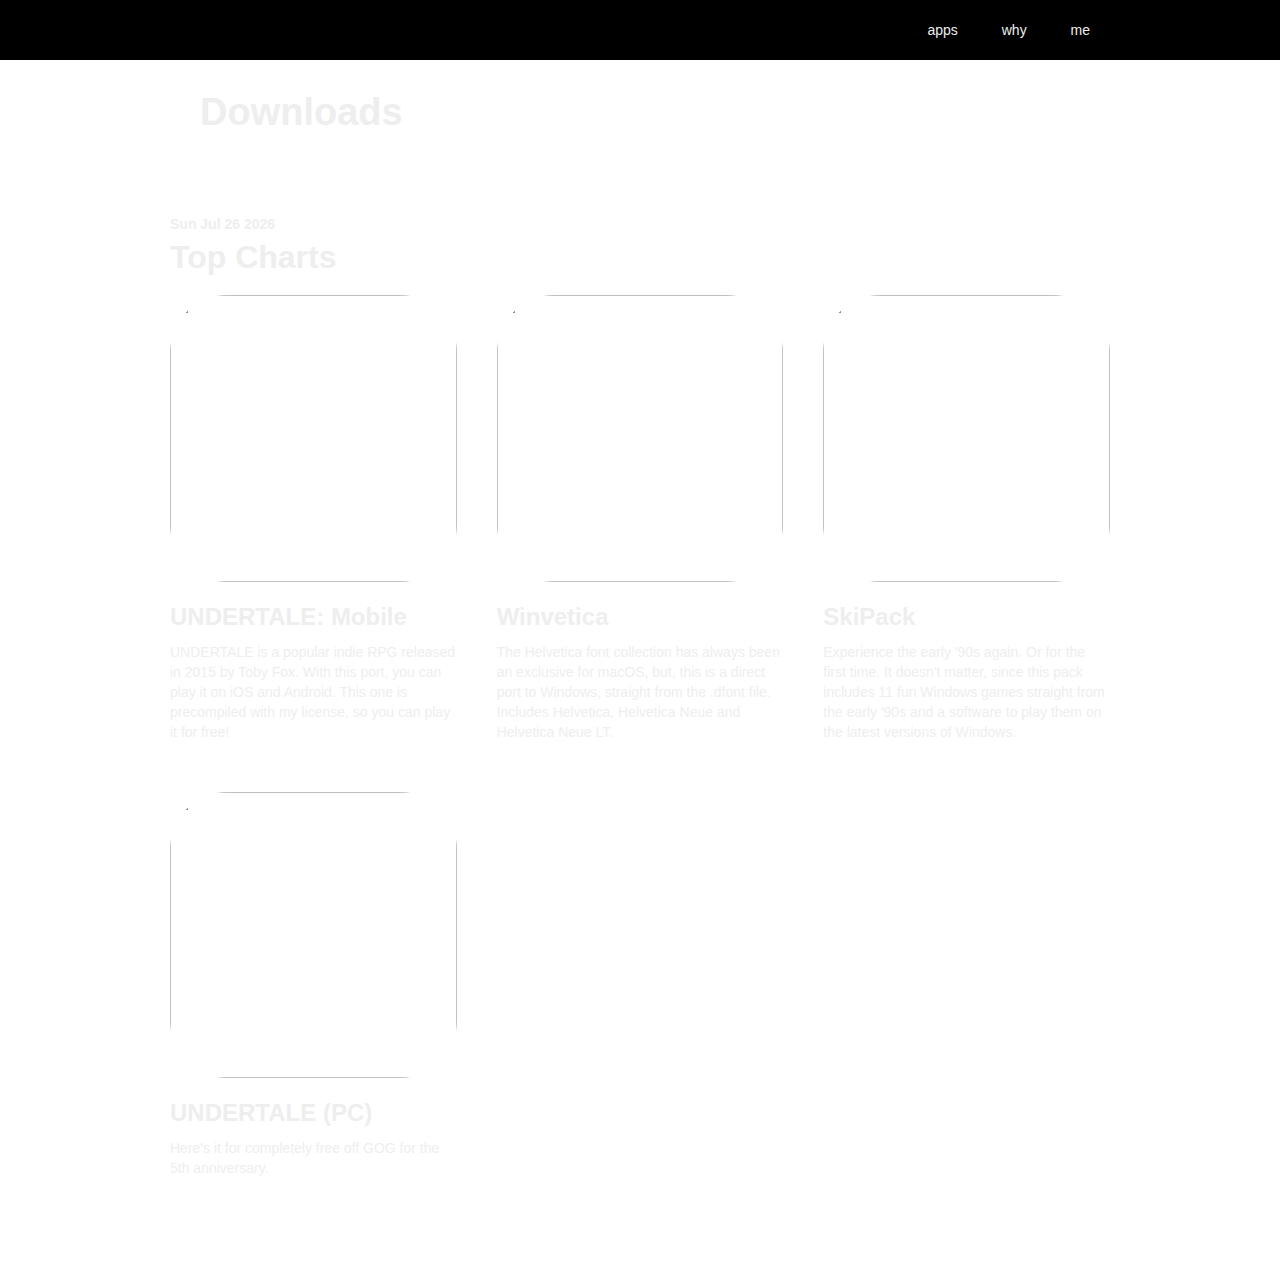
==== commit d774667d: "added Undertale for PC" ====
--- a/index.html
+++ b/index.html
@@ -19,7 +19,7 @@
             <div class="container w-container">
                 <a href="#" class="brand w-nav-brand"></a>
                 <nav role="navigation" class="nav-menu w-nav-menu">
-                    <a href="#cards-section" class="nav-link w-nav-link">apps</a>
+                    <a href="/LIME/#cards-section" class="nav-link w-nav-link">apps</a>
                     <a href="#" class="nav-link-2 w-nav-link">why</a>
                     <a href="#" class="nav-link-3 w-nav-link">me</a>
                 </nav>
@@ -44,24 +44,31 @@
                 <div class="cards-grid-container">
                     <div id="w-node-0be28ad37b09-b2117bc1">
                         <div class="cards-image-mask">
-                            <a class="image" href="0001"><img src="https://uploads-ssl.webflow.com/5f4be71c3ffa8e6580117bc0/5f4ccf23a8316e9f488d3ea0_Untitled-1.png" srcset="https://uploads-ssl.webflow.com/5f4be71c3ffa8e6580117bc0/5f4ccf23a8316e9f488d3ea0_Untitled-1-p-500.png 500w, https://uploads-ssl.webflow.com/5f4be71c3ffa8e6580117bc0/5f4ccf23a8316e9f488d3ea0_Untitled-1-p-800.png 800w, https://uploads-ssl.webflow.com/5f4be71c3ffa8e6580117bc0/5f4ccf23a8316e9f488d3ea0_Untitled-1.png 1024w" sizes="(max-width: 479px) 65vw, (max-width: 767px) 78vw, (max-width: 991px) 229.3333282470703px, 286.66668701171875px" alt="" class="cards-image"/></a>
+                            <a class="image" href="/LIME/0001"><img src="https://uploads-ssl.webflow.com/5f4be71c3ffa8e6580117bc0/5f4ccf23a8316e9f488d3ea0_Untitled-1.png" srcset="https://uploads-ssl.webflow.com/5f4be71c3ffa8e6580117bc0/5f4ccf23a8316e9f488d3ea0_Untitled-1-p-500.png 500w, https://uploads-ssl.webflow.com/5f4be71c3ffa8e6580117bc0/5f4ccf23a8316e9f488d3ea0_Untitled-1-p-800.png 800w, https://uploads-ssl.webflow.com/5f4be71c3ffa8e6580117bc0/5f4ccf23a8316e9f488d3ea0_Untitled-1.png 1024w" sizes="(max-width: 479px) 65vw, (max-width: 767px) 78vw, (max-width: 991px) 229.3333282470703px, 286.66668701171875px" alt="" class="cards-image"/></a>
                         </div>
                         <h3>UNDERTALE: Mobile</h3>
                         <p>UNDERTALE is a popular indie RPG released in 2015 by Toby Fox. With this port, you can play it on iOS and Android. This one is precompiled with my license, so you can play it for free!</p>
                     </div>
                     <div id="w-node-0be28ad37b10-b2117bc1">
                         <div class="cards-image-mask">
-                            <a class="image" href="0002"><img src="https://uploads-ssl.webflow.com/5f4be71c3ffa8e6580117bc0/5f4ccd608e3f419d838f14cb_Winvetica.png" srcset="https://uploads-ssl.webflow.com/5f4be71c3ffa8e6580117bc0/5f4ccd608e3f419d838f14cb_Winvetica-p-500.png 500w, https://uploads-ssl.webflow.com/5f4be71c3ffa8e6580117bc0/5f4ccd608e3f419d838f14cb_Winvetica-p-800.png 800w, https://uploads-ssl.webflow.com/5f4be71c3ffa8e6580117bc0/5f4ccd608e3f419d838f14cb_Winvetica.png 1024w" sizes="(max-width: 479px) 65vw, (max-width: 767px) 78vw, (max-width: 991px) 229.33334350585938px, 286.6666564941406px" alt="" class="cards-image"/></a>
+                            <a class="image" href="/LIME/0002"><img src="https://uploads-ssl.webflow.com/5f4be71c3ffa8e6580117bc0/5f4ccd608e3f419d838f14cb_Winvetica.png" srcset="https://uploads-ssl.webflow.com/5f4be71c3ffa8e6580117bc0/5f4ccd608e3f419d838f14cb_Winvetica-p-500.png 500w, https://uploads-ssl.webflow.com/5f4be71c3ffa8e6580117bc0/5f4ccd608e3f419d838f14cb_Winvetica-p-800.png 800w, https://uploads-ssl.webflow.com/5f4be71c3ffa8e6580117bc0/5f4ccd608e3f419d838f14cb_Winvetica.png 1024w" sizes="(max-width: 479px) 65vw, (max-width: 767px) 78vw, (max-width: 991px) 229.33334350585938px, 286.6666564941406px" alt="" class="cards-image"/></a>
                         </div>
                     <h3 id="w-node-0be28ad37b13-b2117bc1">Winvetica</h3>
                     <p id="w-node-0be28ad37b15-b2117bc1">The Helvetica font collection has always been an exclusive for macOS, but, this is a direct port to Windows, straight from the .dfont file. Includes Helvetica, Helvetica Neue and Helvetica Neue LT.</p>
                 </div>
                 <div id="w-node-0be28ad37b17-b2117bc1">
                     <div class="cards-image-mask">
-                        <a class="image" href="0003"><img src="https://uploads-ssl.webflow.com/5f4be71c3ffa8e6580117bc0/5f4cd5f817865e6aff352562_SkiPack.png" srcset="https://uploads-ssl.webflow.com/5f4be71c3ffa8e6580117bc0/5f4cd5f817865e6aff352562_SkiPack-p-500.png 500w, https://uploads-ssl.webflow.com/5f4be71c3ffa8e6580117bc0/5f4cd5f817865e6aff352562_SkiPack-p-800.png 800w, https://uploads-ssl.webflow.com/5f4be71c3ffa8e6580117bc0/5f4cd5f817865e6aff352562_SkiPack.png 1024w" sizes="(max-width: 479px) 65vw, (max-width: 767px) 78vw, (max-width: 991px) 229.3333282470703px, 286.66668701171875px" alt="" class="cards-image"/></a>
+                        <a class="image" href="/LIME/0003"><img src="https://uploads-ssl.webflow.com/5f4be71c3ffa8e6580117bc0/5f4cd5f817865e6aff352562_SkiPack.png" srcset="https://uploads-ssl.webflow.com/5f4be71c3ffa8e6580117bc0/5f4cd5f817865e6aff352562_SkiPack-p-500.png 500w, https://uploads-ssl.webflow.com/5f4be71c3ffa8e6580117bc0/5f4cd5f817865e6aff352562_SkiPack-p-800.png 800w, https://uploads-ssl.webflow.com/5f4be71c3ffa8e6580117bc0/5f4cd5f817865e6aff352562_SkiPack.png 1024w" sizes="(max-width: 479px) 65vw, (max-width: 767px) 78vw, (max-width: 991px) 229.3333282470703px, 286.66668701171875px" alt="" class="cards-image"/></a>
                     </div>
                     <h3 id="w-node-0be28ad37b1a-b2117bc1">SkiPack</h3>
                     <p id="w-node-0be28ad37b1c-b2117bc1">Experience the early '90s again. Or for the first time. It doesn't matter, since this pack includes 11 fun Windows games straight from the early '90s and a software to play them on the latest versions of Windows.</p>
+                </div>
+				<div id="w-node-0be28ad37b09-b2117bc1">
+                    <div class="cards-image-mask">
+                        <a class="image" href="/LIME/0004"><img src="https://uploads-ssl.webflow.com/5f4be71c3ffa8e6580117bc0/5f4ccf23a8316e9f488d3ea0_Untitled-1.png" srcset="https://uploads-ssl.webflow.com/5f4be71c3ffa8e6580117bc0/5f4ccf23a8316e9f488d3ea0_Untitled-1-p-500.png 500w, https://uploads-ssl.webflow.com/5f4be71c3ffa8e6580117bc0/5f4ccf23a8316e9f488d3ea0_Untitled-1-p-800.png 800w, https://uploads-ssl.webflow.com/5f4be71c3ffa8e6580117bc0/5f4ccf23a8316e9f488d3ea0_Untitled-1.png 1024w" sizes="(max-width: 479px) 65vw, (max-width: 767px) 78vw, (max-width: 991px) 229.3333282470703px, 286.66668701171875px" alt="" class="cards-image"/></a>
+                    </div>
+                    <h3 id="w-node-69-b2117bc1">UNDERTALE (PC)</h3>
+                    <p id="w-node-420-b2117bc1">Here's it for completely free off GOG for the 5th anniversary.</p>
                 </div>
             </div>
         </div>
